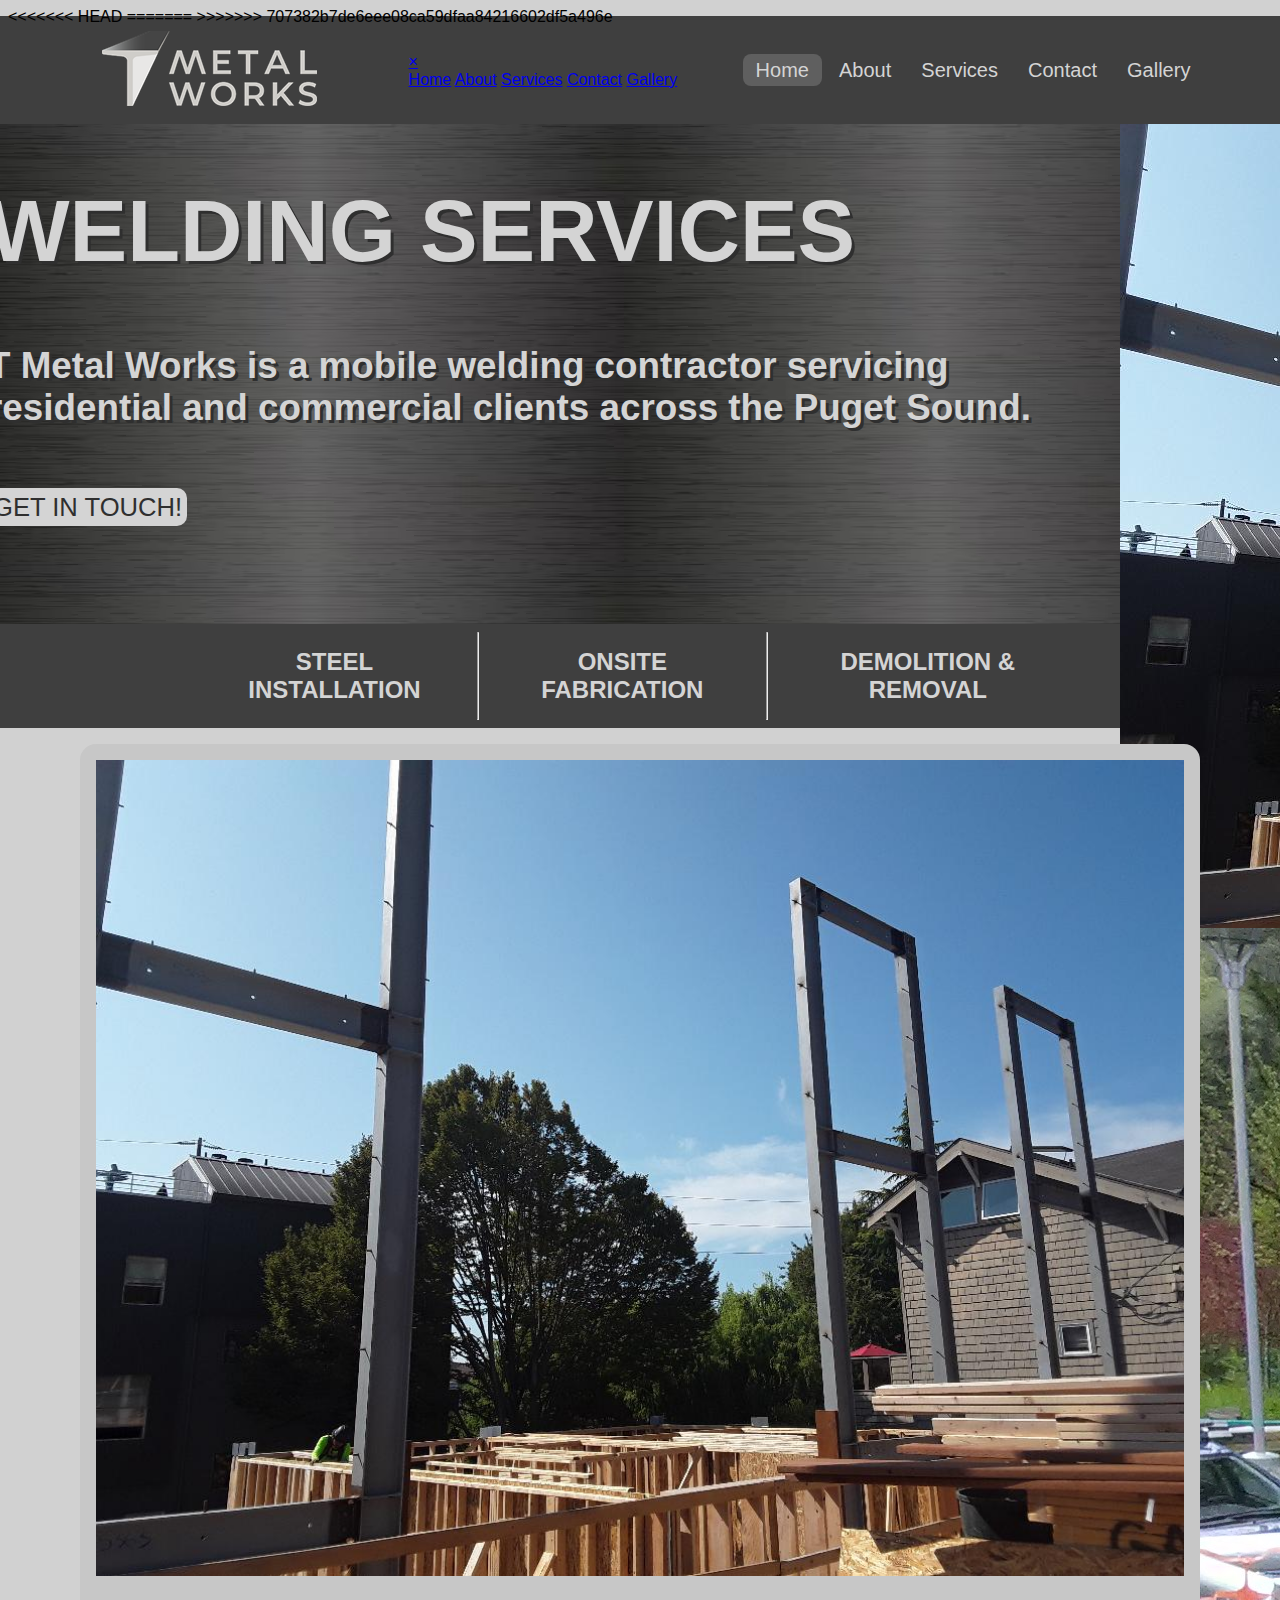
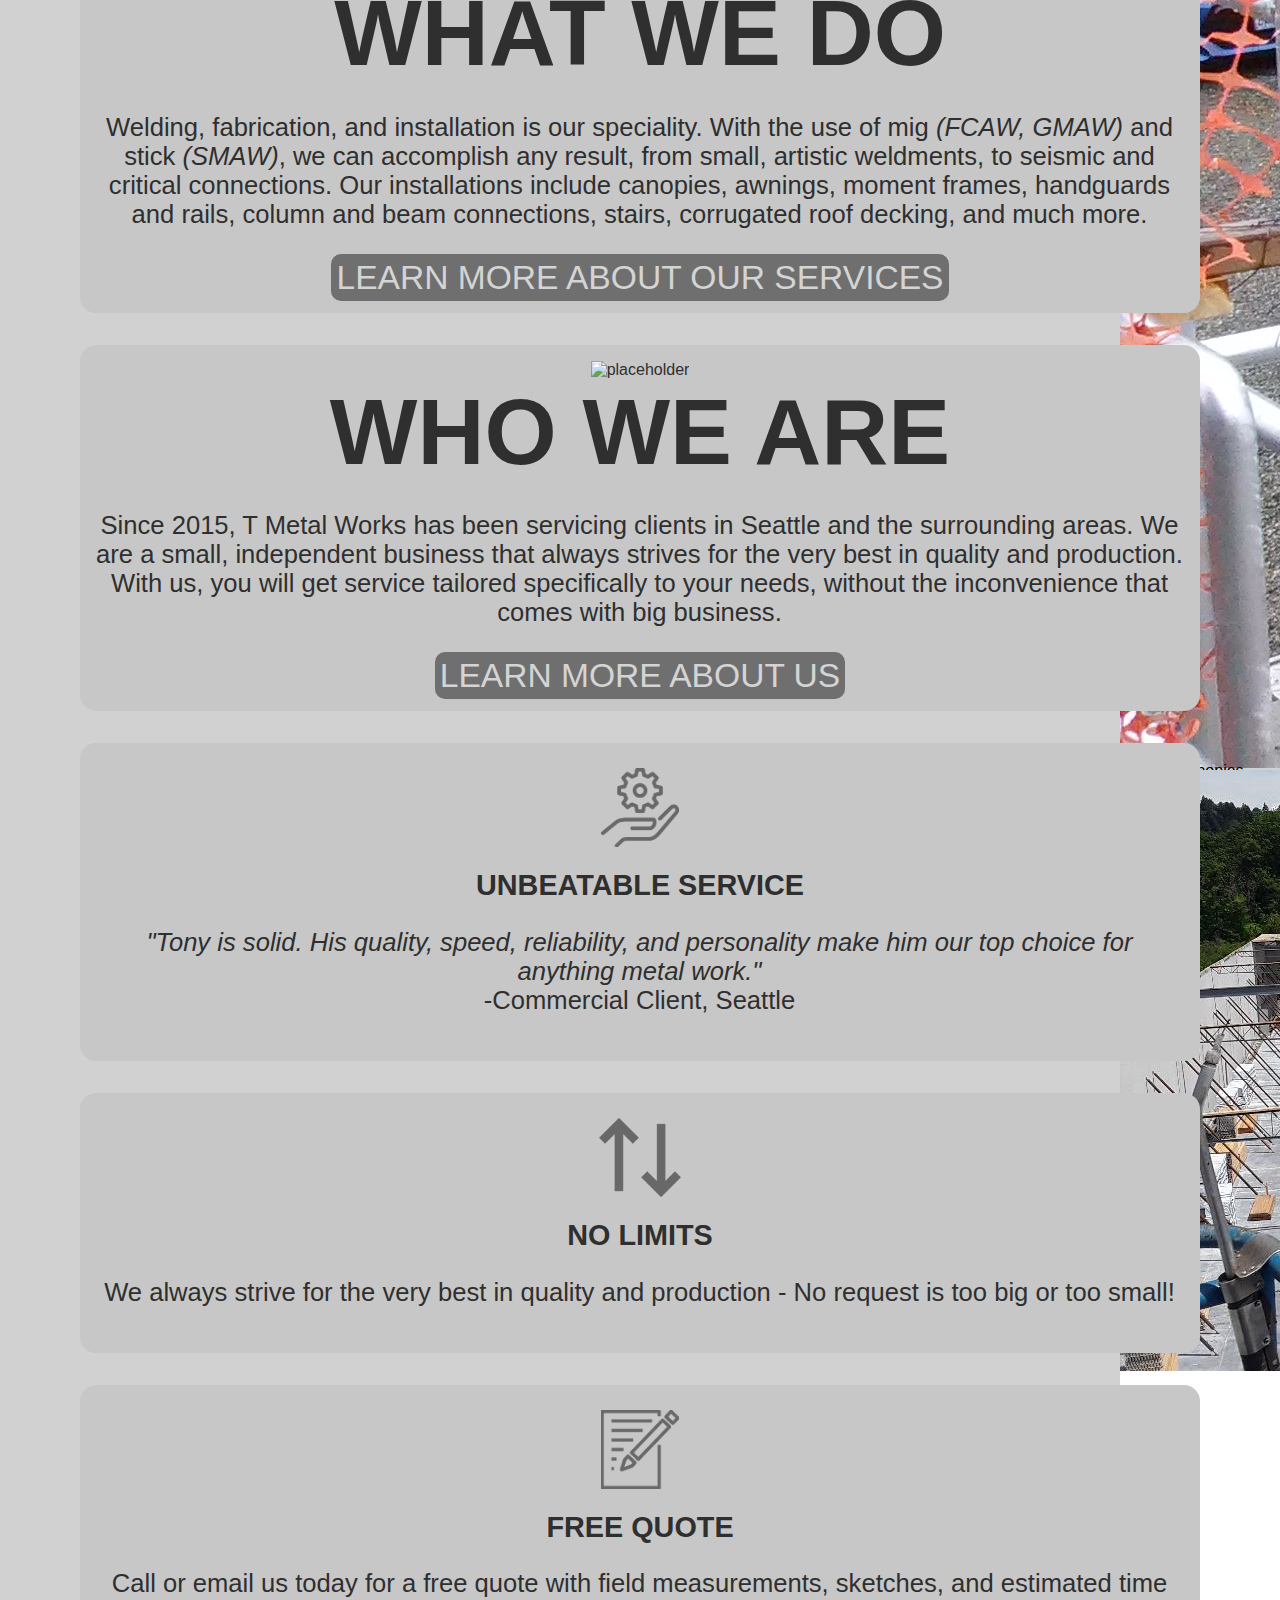
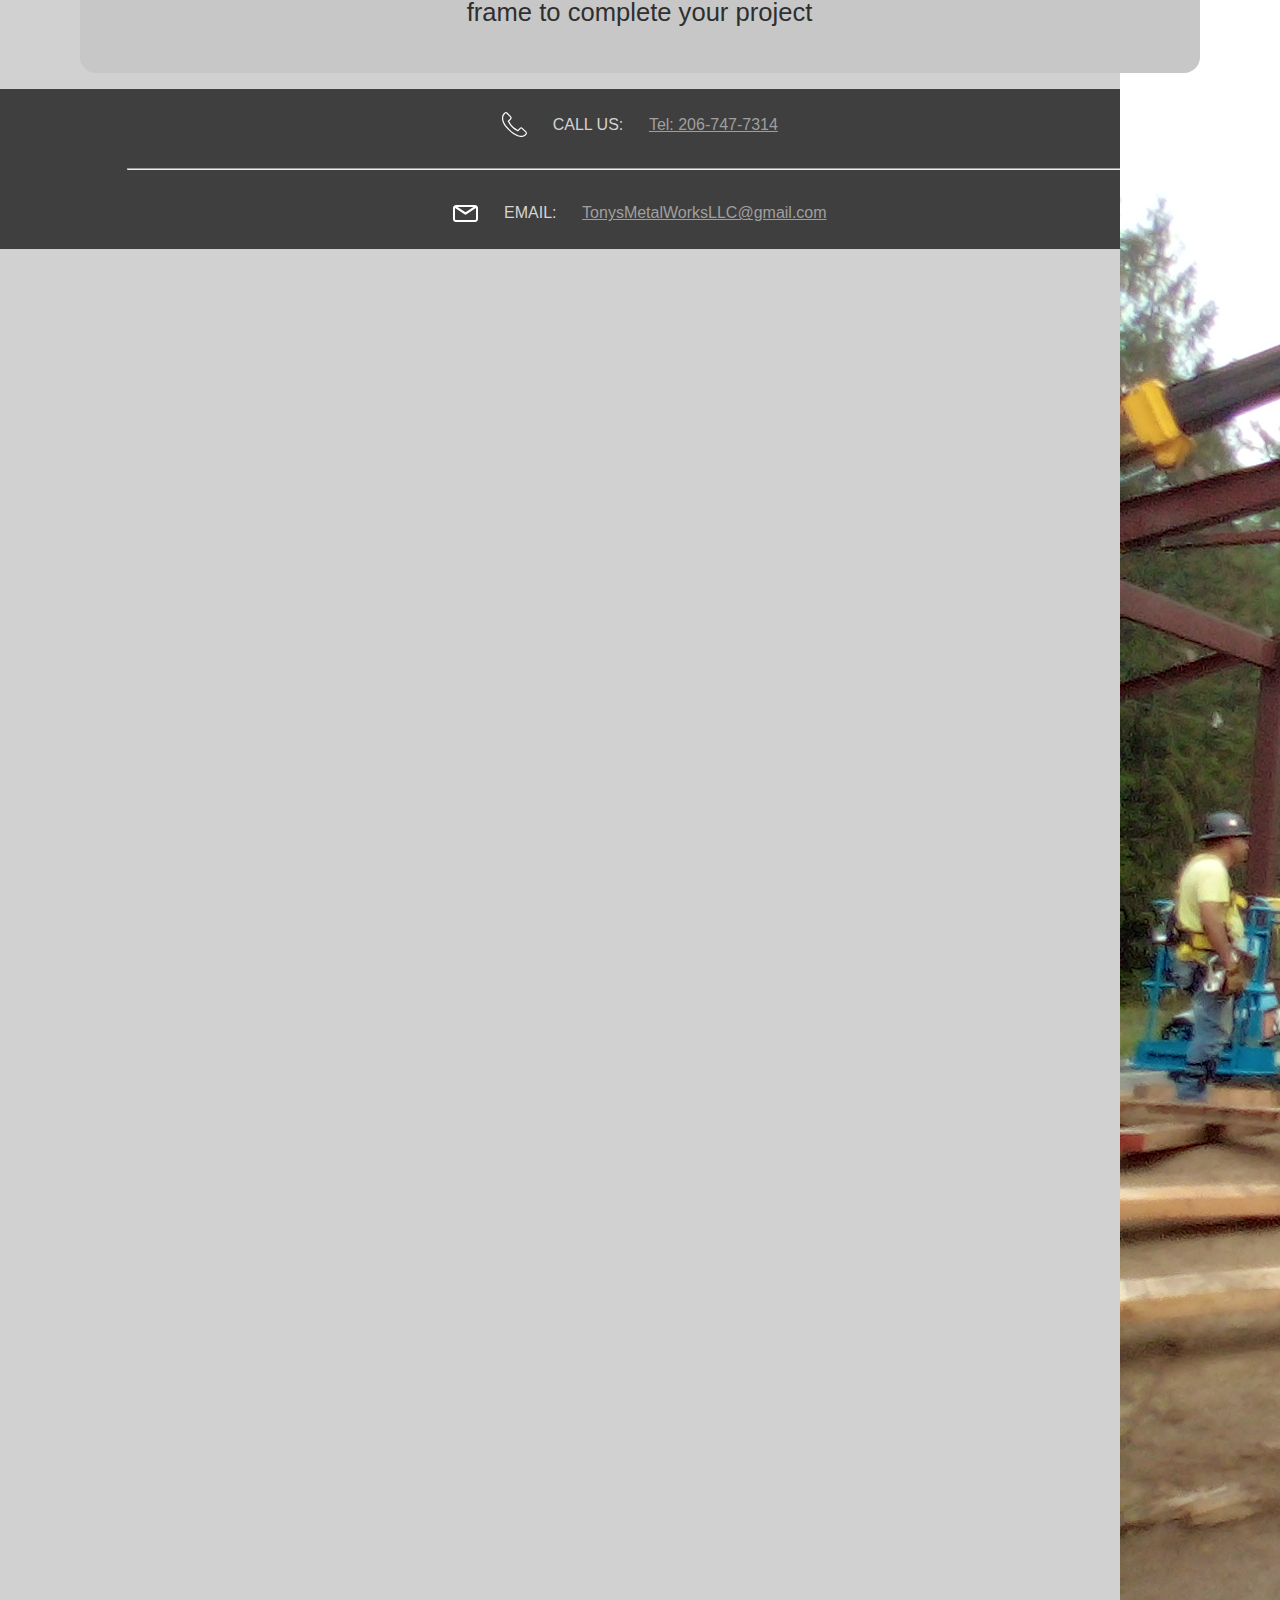
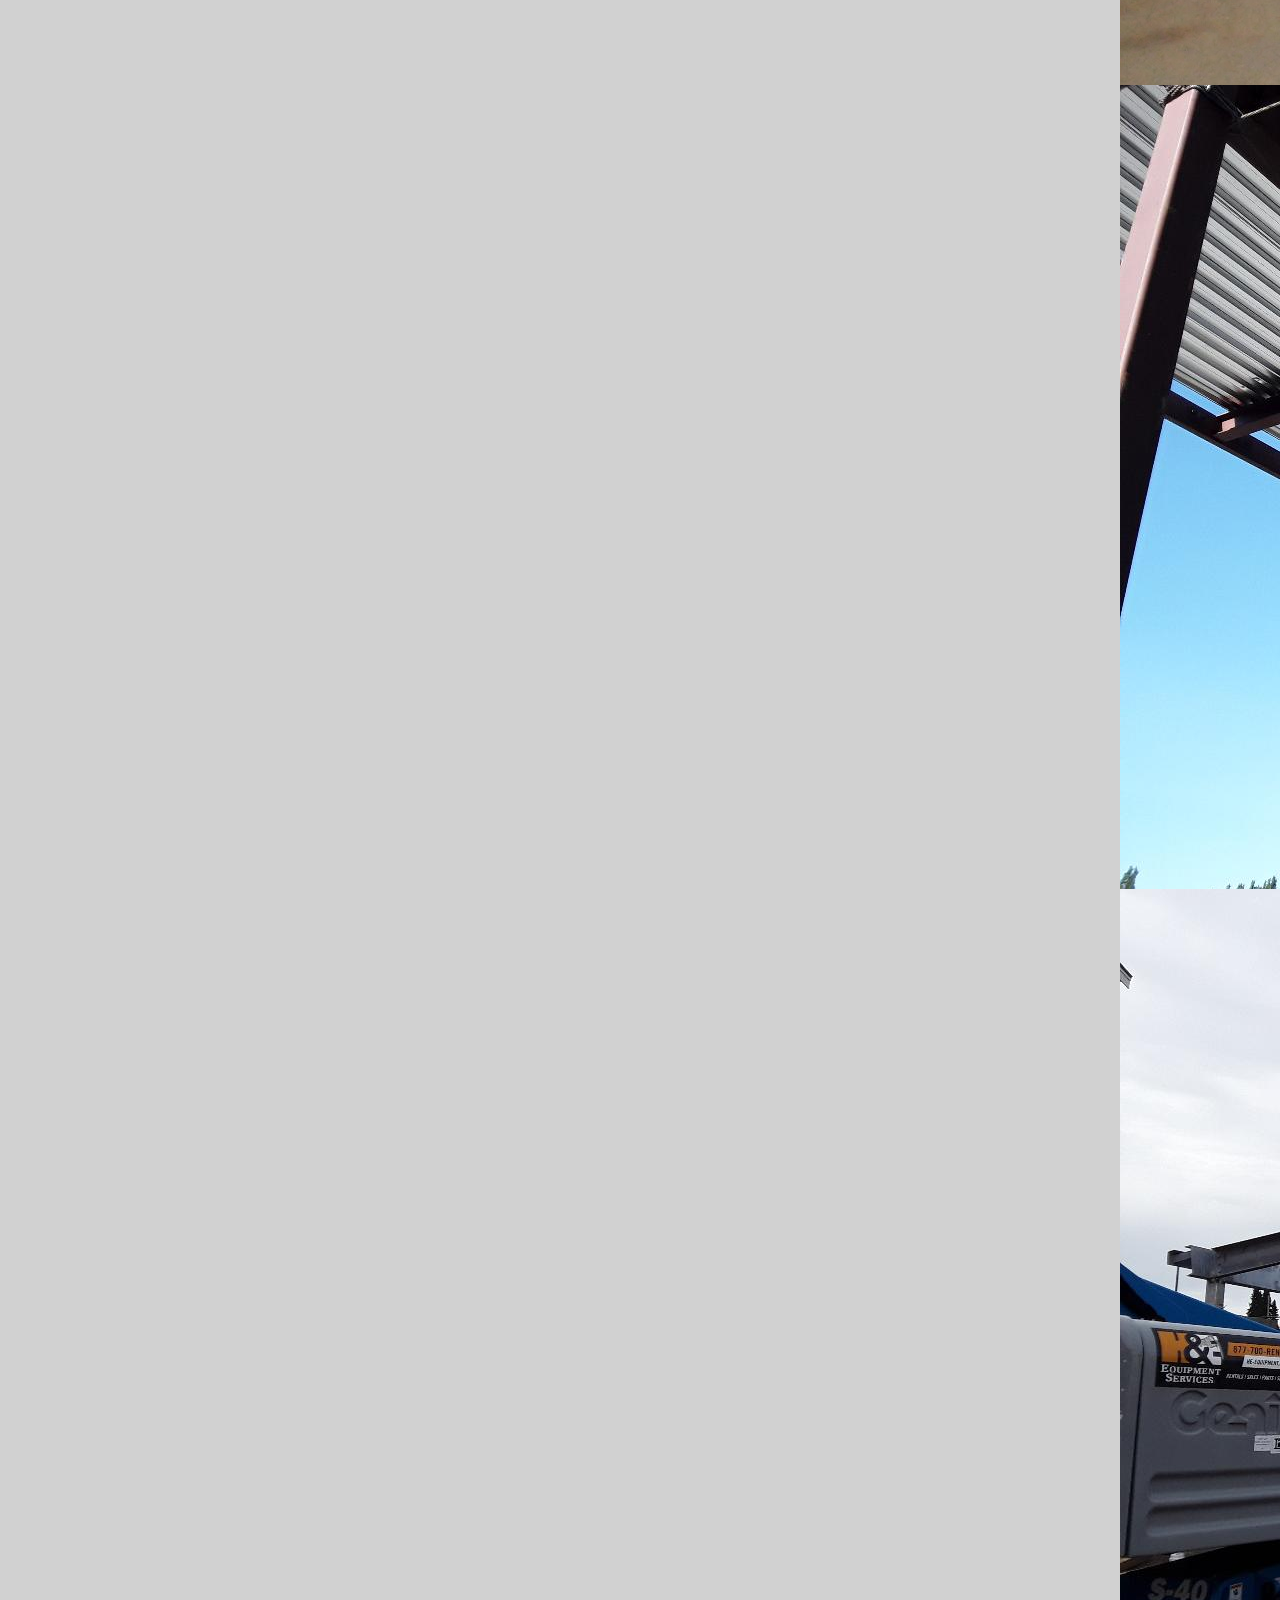
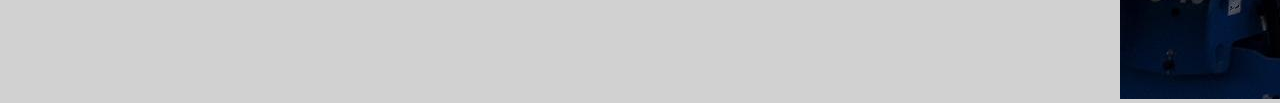
==== index.html @ af844780 "Initial commit" ====
<!DOCTYPE html>
<html lang="en">
    <head>
        <meta charset="UTF-8">
        <meta name="viewport" content="width=device-width, minimum-scale=1.0">
<<<<<<< HEAD
        <title>T Metal Works</title>
=======
        <title>T Metal Works - Home</title>
>>>>>>> 707382b7de6eee08ca59dfaa84216602df5a496e
        <link rel="stylesheet" href="styles.css">
    </head>
    <body>
        <!-- LANDING SECTION -->
        <section id="landingSection">

            <!-- TOP BAR -->
            <div class="top-bar-container">
                <div class="top-bar">
                    <div class="logo-icon">
                        <img src="/images/tmetalworks-logo.png" alt="T Metal Works Logo"/>
                    </div> 
                    <div class="menu-icon">
                        <img src="/images/icons/hamburger-icon.svg" alt="Menu Icon" onclick="openNav()"/>
                    </div>
                    <div id="navCurtain" class="overlay">
                        <a href="javascript:void(0)" class="closebtn" onclick="closeNav()">&times;</a>
                        <div class="overlay-content">
                            <a href="index.html">Home</a>
                            <a href="about.html">About</a>
                            <a href="services.html">Services</a>
                            <a href="contact.html">Contact</a>
                            <a href="gallery.html">Gallery</a>
                        </div>
                    </div>
                    <div class="navigation-bar">
                        <a href="index.html" class="active">Home</a>
                        <a href="about.html">About</a>
                        <a href="services.html">Services</a>
                        <a href="contact.html">Contact</a>
                        <a href="gallery.html">Gallery</a>
                    </div>
                </div>
            </div>

            <!-- LANDING PAGE -->
            <div class="landing-page">
                <div class="steel">
                    <div class="steel-text">
                        <h1>WELDING SERVICES</h1>
                        <h2>T Metal Works is a mobile welding contractor servicing residential and commercial clients across the Puget Sound.</h2>
                        <a href="contact.html">GET IN TOUCH!</a>
                    </div>
                </div>
                <div class="slideshow-container">
                    <div class="slide">
                        <img class="landing-image" src="/images/TMW/TMWframes1.jpg" alt="Metal Frames"/>
                    </div>
                    <div class="slide">
                        <img class="landing-image" src="/images/TMW/TMWrailings1.jpg" alt="Metal fence and railing"/>
                    </div>
                    <div class="slide">
                        <img class="landing-image" src="/images/TMW/TMWcanopy8.png" alt="Metal canopies"/>
                    </div>
                    <div class="slide">
                        <img class="landing-image" src="/images/TMW/TMWprojects5.png" alt="Worksite image"/>
                    </div>
                    <div class="slide">
                        <img class="landing-image" src="/images/TMW/TMWprojects3.jpg" alt="Worksite image"/>
                    </div>
                    <div class="slide">
                        <img class="landing-image" src="/images/TMW/TMWroof1.jpg" alt="Roof decking"/>
                    </div>
                    <div class="slide">
                        <img class="landing-image" src="/images/TMW/TMWcolumns3.jpg" alt="Column and beam connections"/>
                    </div>
                </div>
            </div>

            <!-- MID BAR -->
            <div class="mid-bar-container">
                <div class="mid-bar">
                    <h3>STEEL INSTALLATION</h3>
                    <hr>
                    <h3>ONSITE FABRICATION</h3>
                    <hr>
                    <h3>DEMOLITION & REMOVAL</h3>
                </div>
            </div>
        </section>

        <!-- INFO SECTION-->
        <section id="infoSection">
            <div class="info-grid">
                <div class="info-box">
                    <img src="/images//TMW/TMWframes1.jpg" alt="placeholder"/>
                    <div class="info-box-text">
                        <h3>WHAT WE DO</h3>
                        <p>Welding, fabrication, and installation is our speciality. With the use of mig <i>(FCAW, GMAW)</i> and stick <i>(SMAW)</i>, we can accomplish any result, from small, artistic weldments, to seismic and critical connections. Our installations include canopies, awnings, moment frames, handguards and rails, column and beam connections, stairs, corrugated roof decking, and much more.</p>
                        <a href="services.html">LEARN MORE ABOUT OUR SERVICES</a>
                    </div>
                </div>
                <div class="info-box">
                    <img src="/images/TMW/TMWcanopy8.png" alt="placeholder"/>
                    <div class="info-box-text">
                        <h3>WHO WE ARE</h3>
                        <p>Since 2015, T Metal Works has been servicing clients in Seattle and the surrounding areas. We are a small, independent business that always strives for the very best in quality and production. With us, you will get service tailored specifically to your needs, without the inconvenience that comes with big business.</p>
                        <a href="about.html">LEARN MORE ABOUT US</a>
                    </div>
                </div>
            </div>
            <div class="list-grid">
                <div class="list-box">
                    <img class="icon" src="/images/icons/service-icon.png" alt="Service Icon"/>
                    <h4>UNBEATABLE SERVICE</h4>
                    <p><i>"Tony is solid. His quality, speed, reliability, and personality make him our top choice for anything metal work."</i><br>-Commercial Client, Seattle</p>
                </div>
                <div class="list-box">
                    <img class="icon" src="/images/icons/limit-icon.png" alt="Service Icon"/>
                    <h4>NO LIMITS</h4>
                    <p>We always strive for the very best in quality and production - No request is too big or too small!</p>
                </div>
                <div class="list-box">
                    <img class="icon" src="/images/icons/quote-icon.png" alt="Service Icon"/>
                    <h4>FREE QUOTE</h4>
                    <p>Call or email us today for a free quote with field measurements, sketches, and estimated time frame to complete your project</p>
                </div>
            </div>

        </section>

        <!-- CONTACT INFO -->
        <div class="contact-container">
            <div class="contact-bar">
                <div class="contact-box">
                    <img class="icon" src="/images/icons/phone-icon.svg" alt="Phone Icon"/>
                    <p>CALL US:</p>
                    <a href="tel:206-747-7314">Tel: 206-747-7314</a>
                </div>
                <hr>
                <div class="contact-box">
                    <img class="icon" src="/images/icons/email-icon.svg" alt="Email icon"/>
                    <p>EMAIL:</p>
                    <a href="mailto:TonysMetalWorksLLC@gmail.com">TonysMetalWorksLLC@gmail.com</a>
                </div>
            </div>
        </div>
        <script src="script.js"></script>
    </body>
</html>
---- styles.css ----
:root {
    --gray1: #1f1f1f;
    --gray2: #2f2f2f;
    --gray3: #3f3f3f;
    --gray4: #4f4f4f;
    --gray5: #5f5f5f;
    --gray6: #6f6f6f;
    --gray7: #7f7f7f;
    --gray8: #8f8f8f;
    --gray9: #9f9f9f;
    --gray0: #cecece;
    --white1: #d1d1d1;
    --white2: #d2d2d2;
    --white3: #d3d3d3;
    --white4: #d4d4d4;
}

body {
    font-family:'Gill Sans', 'Gill Sans MT', Calibri, 'Trebuchet MS', sans-serif;
    overflow-x: hidden;
    background-color: var(--white1)
}

.top-bar-container {
    background-color: var(--gray3);
    margin: -10px -10px -1px -10px;
    display: flex;
    justify-content: center;
    align-items: center;
}

.top-bar {
    display: flex;
    align-items: center;
    justify-content: space-between;
    padding: 15px;
    width: 88vw;
        img {
            padding: 0 2vw;
        }
}

.navigation-bar {
    animation: fadeUp 1s forwards;
    a {
        text-decoration: none;
        font-size: 20px;
        color: var(--white4);
        padding: 5px 1vw;
        border-radius: 8px;
    }
    a:hover {
        animation: navLinkHover 0.5s forwards;
    }
    .active {
        background-color: var(--gray5);
    }
}

.menu-icon {
    animation: fadeUp 1s forwards;
    display: none;
    img {
        height: 50px;
        cursor: pointer;
    }
}

.landing-page {
    display: flex;
    background-image: url(/images/steel/seamless.avif);
    margin: 0 -10px;
}

.steel, .slideshow-container {
    height: 500px;
    margin: 0 0 0 -10px;
}

.slide {
    width: 666px;
    margin: 0 0 -10px 0;
}

.steel {margin: 0 -10px;}

.steel-text {
    position: relative;
    width: 90vw;
    margin: auto;
    animation: fadeUp 1s forwards;
    h1, h2 {
        color: var(--white4);
        text-shadow: 3px 3px var(--gray2);
    }
    h1 {
        font-size: calc(3rem + 3vw);
        margin-bottom: 5vw;
    }
    h2 {
        font-size: calc(1.5rem + 1vw);
        margin-bottom: 5vw;
    }
    a {
        text-decoration: none;
        color: var(--gray2);
        background-color: var(--white4);
        font-size: calc(1.2rem + 0.5vw);
        padding: 5px;
        border-radius: 10px;
    }
    a:hover {animation: touchButtonHover 0.5s forwards;}
}

.mid-bar-container {
    background-color: var(--gray3);
    margin: 0 -10px;
    display: flex;
    justify-content: center;
}

.mid-bar {
    width: 70vw;
    color: var(--white4);
    display: flex;
    justify-content: center;
    h3 {
        text-align: center;
        font-size: calc(0.7rem + 1vw);
        padding: 0 3vw;
    }
}

.info-box, .list-box {
    background-color: #c7c7c7;
    color: var(--gray2);
    text-align: center;
    margin: 1rem;
    padding: 1rem;
    border-radius: 1rem;
}

.list {text-align: center;}

.info-grid, .list-grid, .dynamic-grid {
    display: grid;
    justify-content: center;
    grid-template-columns: 90vw;
}

.info-box {
    h3 {
        font-size: calc(1em + 6vw);
        margin: 0 5px;
    }
    p {
        margin: 2vw 1px calc(1em + 0.5vh) 0;
        font-size: calc(0.8rem + 1vw);
    }
    a {
        font-size: calc(0.5em + 2vw);
        text-decoration: none;
        color: var(--white4);
        background-color: var(--gray6);
        padding: 5px;
        border-radius: 10px;
        margin: auto;
    }
    a:hover {
        animation: buttonHover 0.5s forwards;
    }
    img {
        width: 100%;
    }
    h4 {
        font-size: calc(1rem + 1vw);
        margin: 0px;
    }
    h5 {margin: -10px 0 0 0;}
}

.caption {margin: -10px;}

.list-box {
    h3 {
        font-size: calc(1rem + 3vw);
        margin: 1vh;
    }
    h4 {
        font-size: calc(1rem + 1vw);
        margin: 1vh;
    }
    .icon {
        height: calc(1rem + 7vh);
        width: fit-content;
        margin: 1vh;
        filter: invert(32%) sepia(0%) saturate(0%) hue-rotate(325deg) brightness(93%) contrast(92%);
    }
    ul {
        font-size: calc(0.7rem + 1vw);
        list-style-type: none;
        padding-left: 0;
        a {color: var(--gray2);}
    }
    a {
        color: var(--gray2);
    }
    p {
        margin: 2vw 1px calc(1em + 0.5vh) 0;
        font-size: calc(0.8rem + 1vw);
    }
}

.contact-container {
    background-color: var(--gray3);
    margin: 0px -10px -10px -10px;
}

.contact-bar {
    hr {
        width: 80vw;
    }
}

.contact-box {
    width: 90vw;
    display: flex;
    align-items: center;
    justify-content: center;
    margin: auto;
    padding: 10px 2vw;
    color: var(--white4);
    p, img, a {
        margin: 1vw;
    }
    img {
        height: calc(1rem + 1vh);
        width: fit-content;
        filter: invert(100%) sepia(100%) saturate(2%) hue-rotate(286deg) brightness(106%) contrast(101%);
    }
    a {
        color: var(--gray9);
    }
}

.title-head {
    text-align: center;
}

.form-box {
    display: flex;
    flex-direction: column;
}

label {
    font-size: calc(0.8rem + 1vw);
}

.input-group {
    display: flex;
    flex-direction: column;
    justify-content: center;
    align-items: center;
    padding: 1vw;
    width: 95%;
}
input {
    width: 95%;
    height: calc(0.8rem + 1vw);
    font-size: calc(0.6rem + 1vw);
    background-color: var(--white4);
    border: 1px solid var(--gray8);
}

.gallery-group input {
    height: calc(1rem + 1vw);
}

textarea {
    width: 95%;
    height: 10vw;
    font-family:'Gill Sans', 'Gill Sans MT', Calibri, 'Trebuchet MS', sans-serif;
    font-size: calc(0.6rem + 1vw);
    background-color: var(--white4);
    border: 1px solid var(--gray8);
}

button {
    font-size: calc(0.8rem + 1vw);
    padding: 1vh 1vw;
}

.sort-box {
    display: flex;
    flex-direction: column;
    justify-content: center;
    align-items: center;
    width: 250px;
    margin: 10px auto;
}
.sort-buttons {
    display: flex;
    align-items: center;
    justify-content: center;
    width: 250px;
    .column1, .column2 {
        width: 50%;
        display: flex;
        flex-direction: column;
        align-items: center;
    }
    .gallery-group {
        width: 100%;
        display: flex;
        align-items: center;
        justify-content: center;
    }
    label {
        font-size: 18px;
        width: 60vw;
    }
}

.gallery-box img {border: 1px solid var(--gray4);}


/* MEDIA QUERIES */
<<<<<<< HEAD
@media screen and (max-width: 320px) {
    body {display: none;}
}

@media screen and (min-width: 480px) {
    .about-box img {
        height: 350px;
        width: fit-content;
    }
    .gallery-box {
        display: flex;
        flex-wrap: wrap;
        justify-content: center;
        img {
            height: 300px;
            width: fit-content;
        }
    }
    .gallery-box .item {
        margin: 20px;
=======
@media screen and (max-width: 360px) {
    .mid-bar {
        font-size: 13px;
    }

    h1 {
        padding-top: 20px;
    }
}
@media screen and (max-width: 548px) {
    .steel-txt {
        text-align: center;
        h1 {
            font-size: 64px;
            margin-bottom: -10px;
        }
        h2, a {
            font-size: 24px;
        }
        h2 {
            margin-bottom: 50px;
        }
>>>>>>> 707382b7de6eee08ca59dfaa84216602df5a496e
    }
}

@media screen and (max-width: 480px) {
    .item {
        margin-top: 10px;
        width: 100%;
        display: flex;
        justify-content: center;
    }
    .item img {
        width: 100%;
        height: fit-content;
    }
}

@media screen and (max-width: 768px) {
    .menu-icon {display: block;}
    .navigation-bar {display: none;}
    .landing-page {flex-direction: column;}
    .slideshow-container, .slide img {
        width: 100vw;
        height: fit-content;
    }
    .steel-text {text-align: center;}
}

@media screen and (min-width: 768px) {
    .info-grid {
        grid-template-columns: 2fr 50vw;
    }
    .list-grid {
        grid-template-columns: 33vw 33vw 33vw;
    }
    .info-box h3, .list-box h3 {font-size: 46px;}
    .info-box a {font-size: 20px;}
    .info-box p {font-size: 18px;}
    .list-box {
        ul {font-size: 18px;}
        p {font-size: 18px;}
    } 
    .info-box img {
        height: 200px;
        width: fit-content;}
    .steel-text {
        width: 600px;
        margin-left: 50px;
        h1 {
            font-size: 82px;
            margin-bottom: 5px;
            margin-top: 30px;
        }
        h2 {font-size: 30px;
            margin-bottom: 30px;}
    }
    .slideshow-container, .slide img {
        height: 500px;
        width: fit-content;
        margin: 0 60px;
        z-index: 0;
    }
    .contact-bar {
        display: flex;
        hr {width: 0}
        p, a {font-size: calc(1em + 0.4vw);}
    }
    .about-box {
        display: flex;
        justify-content: space-evenly;
        align-items: center;
        .about-quote {
            display: flex;
            flex-direction: column;
            align-items: center;
            justify-content: center;
            img {
                height: 400px;
            }
        }
    }
    .biography {
        width: 40vw;
    }
    .sort-box {
        margin: 20px;
    }
    .gallery-box {
        img {height: 500px;
            width: fit-content;}
    }
}

@media screen and (min-width: 1200px) {
    .info-box img {
        height: 300px;
        width: fit-content;
    }
}

@media screen and (min-width: 1442px) {
    .landing-page {
        justify-content: center;
        background-image: url(/images/steel/seamless.avif);
        background-blend-mode: darken;
        margin: 0 -10px;
    }
    .steel-image {display: none;}
}

/* ANIMATIONS */
@keyframes fadeUp {
    0% {
        opacity: 0%;
        transform: translate(0, 20px);
    }
    100% {
        opacity: 100%;
        transform: translate(0, 0);
    }
}

@keyframes navLinkHover {
    0% {}
    100% {
        color: var(--gray3);
        background-color: var(--white1);
    }
}

@keyframes touchButtonHover {
    0% {}
    100% {
        color: var(--white4);
        background-color: var(--gray4);
    }
}

@keyframes buttonHover {
    0% {}
    100% {
        color: var(--gray2);
        background-color: var(--white4);
    }
}

@keyframes fade {
    from {opacity: .4}
    to {opacity: 1}
}

<<<<<<< HEAD
=======

>>>>>>> 707382b7de6eee08ca59dfaa84216602df5a496e
/* STYLES FOR CURTAIN MENU*/
.overlay {
    height: 100%;
    width: 0;
    position: fixed;
    z-index: 1;
    left: 0;
    top: 0;
    background-color: rgb(0,0,0);
    background-color: rgba(0,0,0, 0.9);
    overflow-x: hidden;
    transition: 0.5s;
  }
  
  .overlay-content {
    position: relative;
    top: 25%;
    width: 100%;
    text-align: center;
    margin-top: 30px;
  }

  .overlay a {
    padding: 8px;
    text-decoration: none;
    font-size: 36px;
    color: #818181;
    display: block;
    transition: 0.3s;
  }
  
  .overlay a:hover, .overlay a:focus {
    color: #f1f1f1;
  }
  
  .overlay .closebtn {
    position: absolute;
    top: 20px;
    right: 45px;
    font-size: 60px;
  }
<<<<<<< HEAD

  .slide {
    display: none;
    animation: fade 2s;
  }
=======
>>>>>>> 707382b7de6eee08ca59dfaa84216602df5a496e
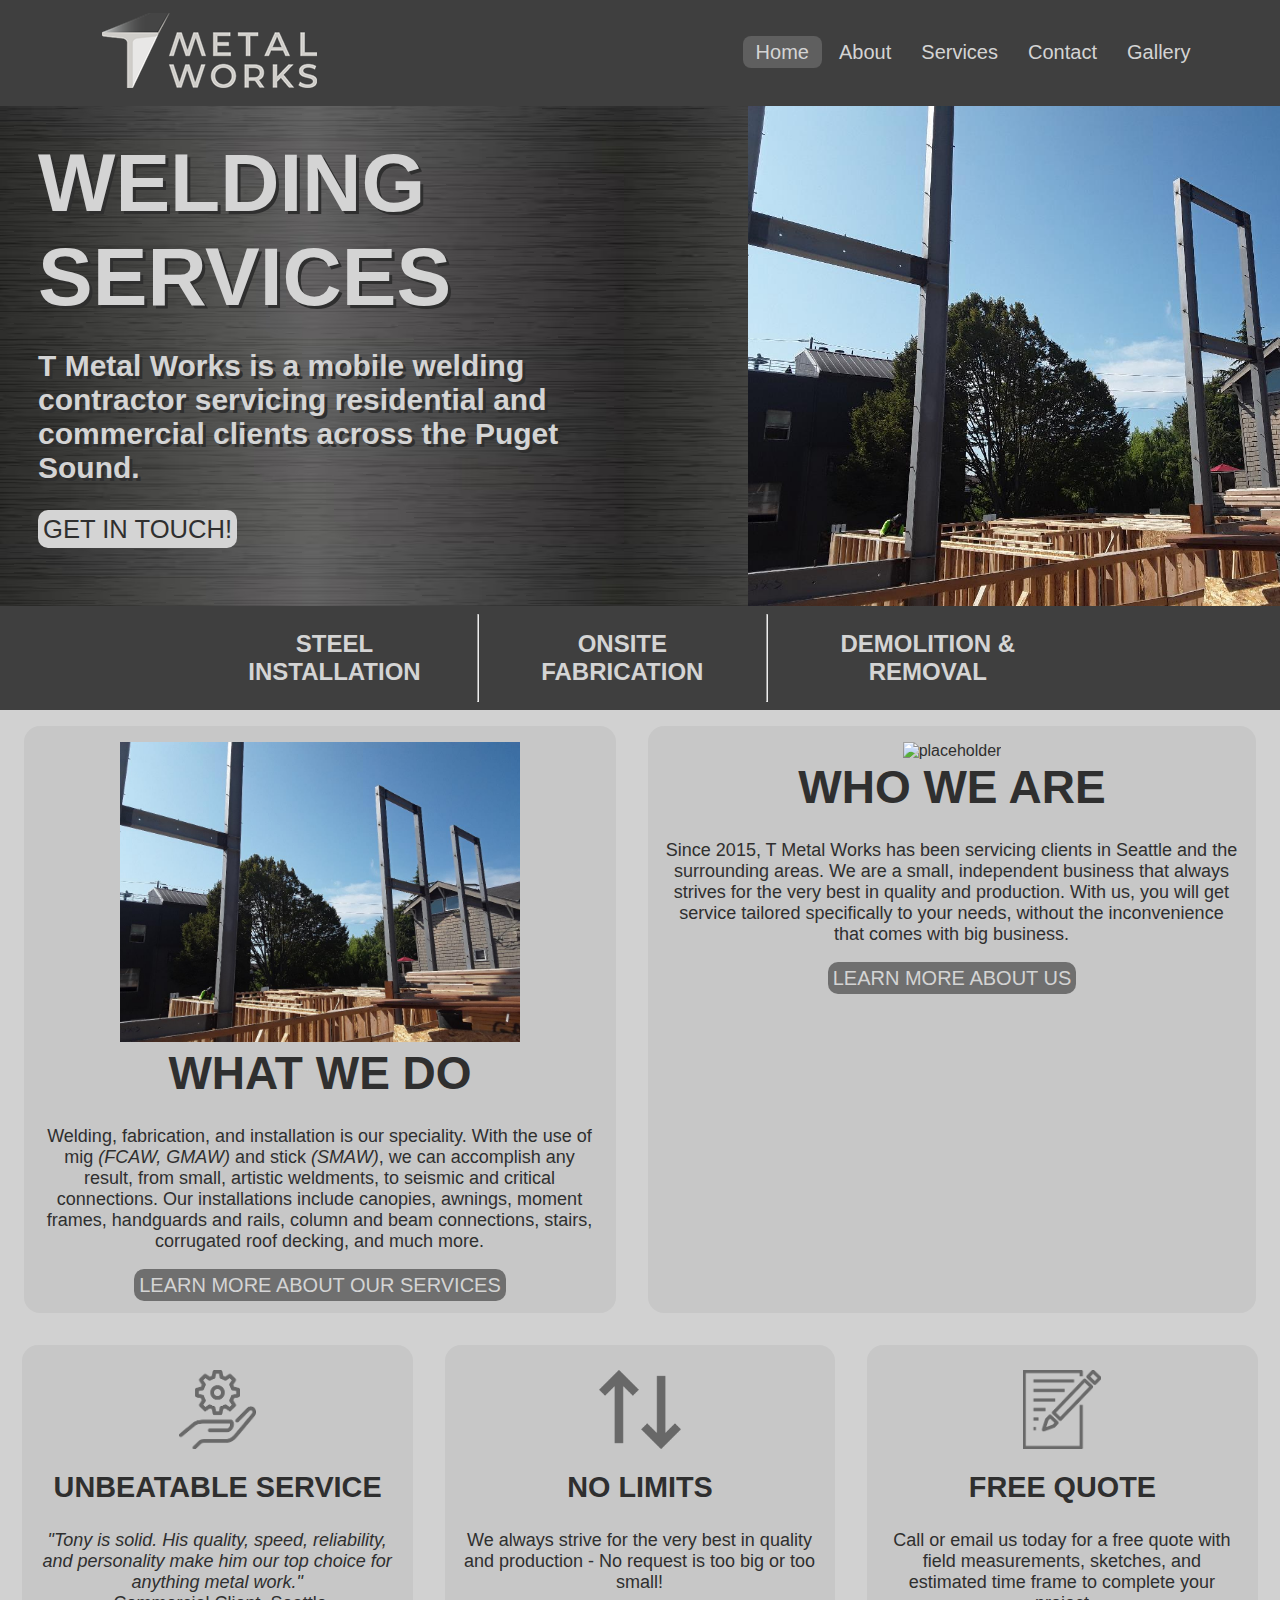
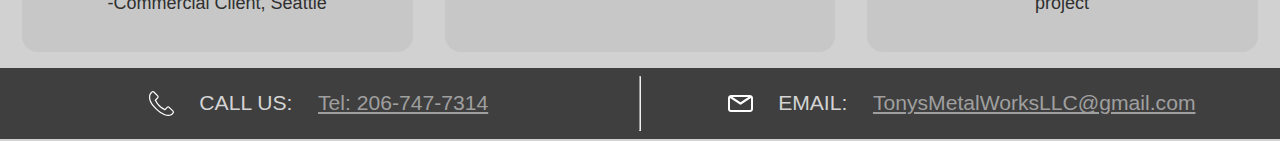
==== commit 67b2ac13: "0.1" ====
--- a/index.html
+++ b/index.html
@@ -3,11 +3,7 @@
     <head>
         <meta charset="UTF-8">
         <meta name="viewport" content="width=device-width, minimum-scale=1.0">
-<<<<<<< HEAD
         <title>T Metal Works</title>
-=======
-        <title>T Metal Works - Home</title>
->>>>>>> 707382b7de6eee08ca59dfaa84216602df5a496e
         <link rel="stylesheet" href="styles.css">
     </head>
     <body>
@@ -147,4 +143,4 @@
         </div>
         <script src="script.js"></script>
     </body>
-</html>
+</html>--- a/styles.css
+++ b/styles.css
@@ -321,11 +321,12 @@
     }
 }
 
+.gallery-box {margin-bottom: 5px;}
+
 .gallery-box img {border: 1px solid var(--gray4);}
 
 
 /* MEDIA QUERIES */
-<<<<<<< HEAD
 @media screen and (max-width: 320px) {
     body {display: none;}
 }
@@ -346,30 +347,6 @@
     }
     .gallery-box .item {
         margin: 20px;
-=======
-@media screen and (max-width: 360px) {
-    .mid-bar {
-        font-size: 13px;
-    }
-
-    h1 {
-        padding-top: 20px;
-    }
-}
-@media screen and (max-width: 548px) {
-    .steel-txt {
-        text-align: center;
-        h1 {
-            font-size: 64px;
-            margin-bottom: -10px;
-        }
-        h2, a {
-            font-size: 24px;
-        }
-        h2 {
-            margin-bottom: 50px;
-        }
->>>>>>> 707382b7de6eee08ca59dfaa84216602df5a496e
     }
 }
 
@@ -462,6 +439,8 @@
     }
 }
 
+.hidden {display: none;}
+
 @media screen and (min-width: 1200px) {
     .info-box img {
         height: 300px;
@@ -520,10 +499,6 @@
     to {opacity: 1}
 }
 
-<<<<<<< HEAD
-=======
-
->>>>>>> 707382b7de6eee08ca59dfaa84216602df5a496e
 /* STYLES FOR CURTAIN MENU*/
 .overlay {
     height: 100%;
@@ -565,11 +540,8 @@
     right: 45px;
     font-size: 60px;
   }
-<<<<<<< HEAD
 
   .slide {
     display: none;
     animation: fade 2s;
   }
-=======
->>>>>>> 707382b7de6eee08ca59dfaa84216602df5a496e
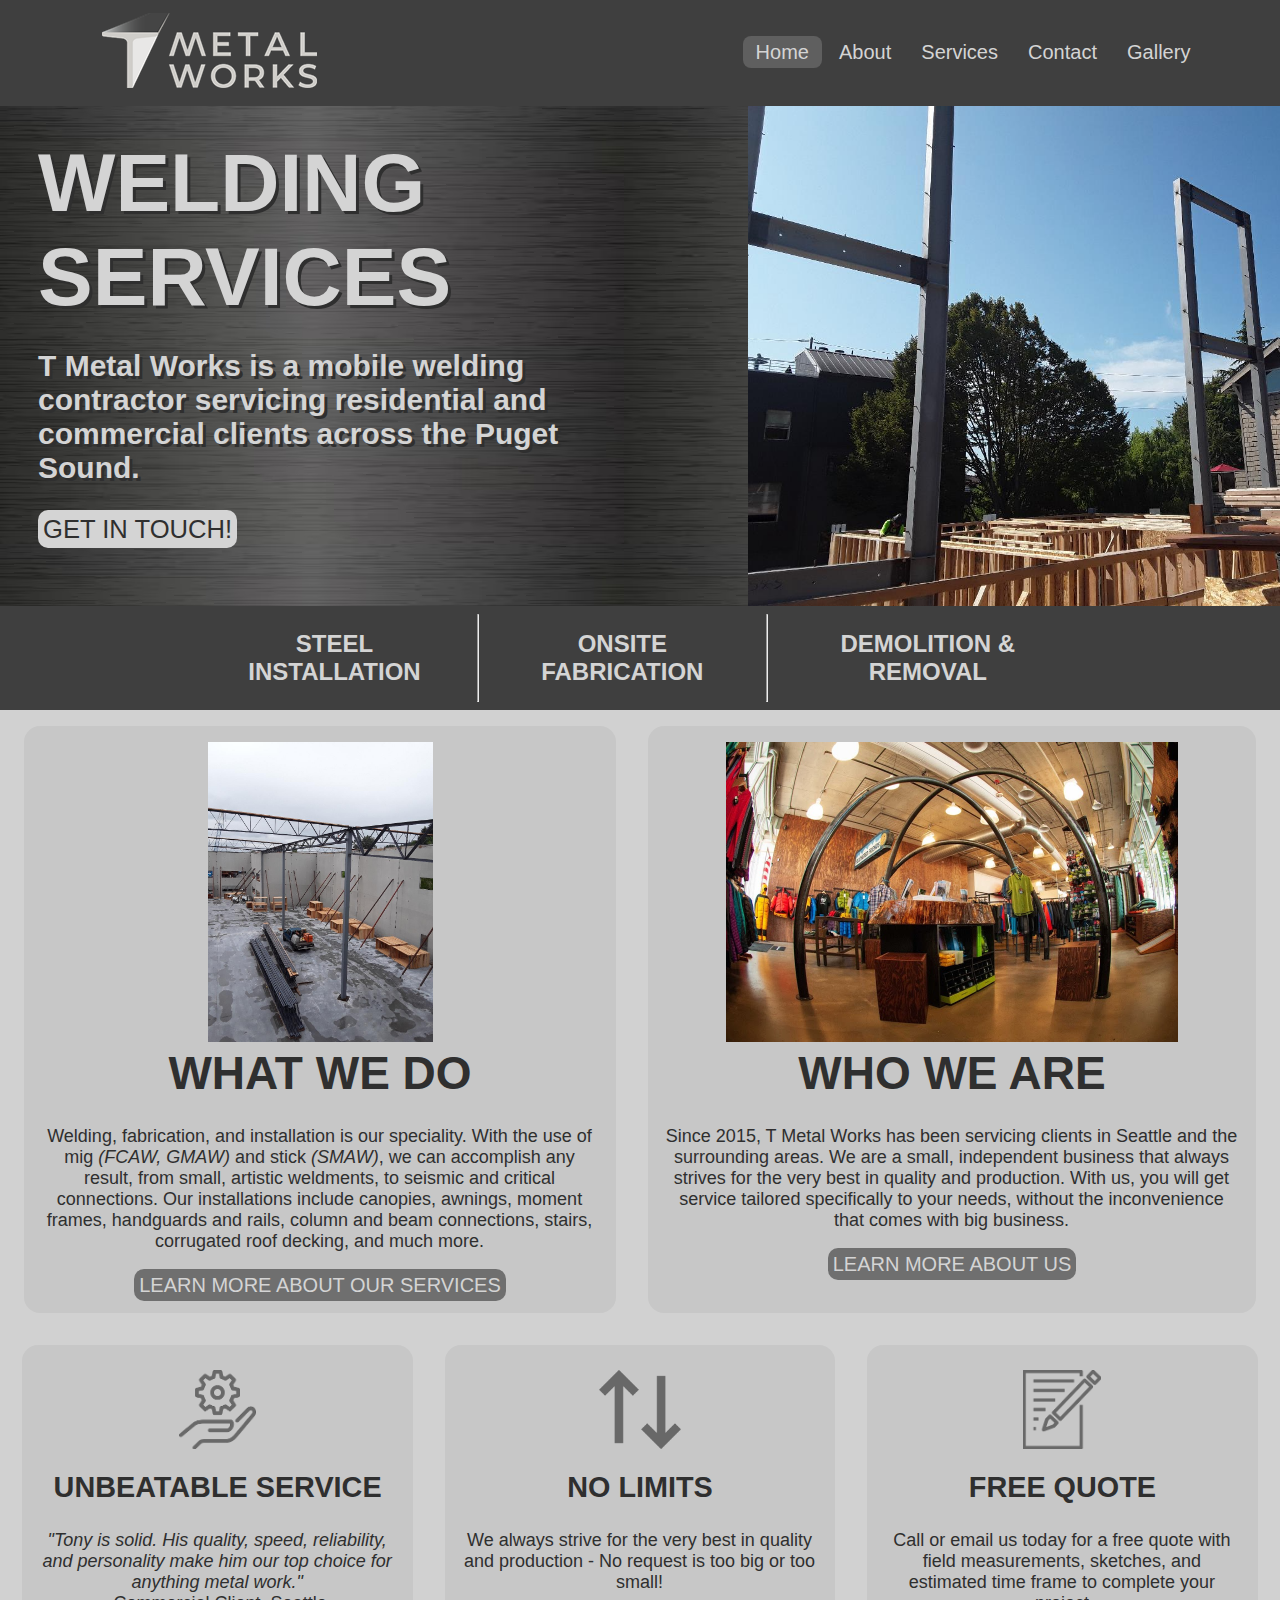
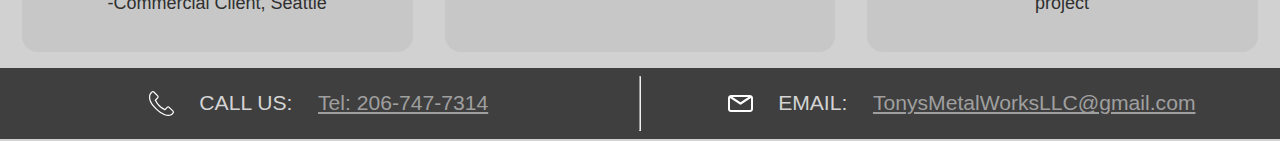
==== commit c87fc1e2: "version 0.2" ====
--- a/index.html
+++ b/index.html
@@ -50,25 +50,25 @@
                 </div>
                 <div class="slideshow-container">
                     <div class="slide">
-                        <img class="landing-image" src="/images/TMW/TMWframes1.jpg" alt="Metal Frames"/>
+                        <img class="landing-image" src="/images/TMWgallery/TMWframes1.webp" alt="Metal Frames"/>
                     </div>
                     <div class="slide">
-                        <img class="landing-image" src="/images/TMW/TMWrailings1.jpg" alt="Metal fence and railing"/>
+                        <img class="landing-image" src="/images/TMWgallery/TMWrailings1.webp" alt="Metal fence and railing"/>
                     </div>
                     <div class="slide">
-                        <img class="landing-image" src="/images/TMW/TMWcanopy8.png" alt="Metal canopies"/>
+                        <img class="landing-image" src="/images/TMWgallery/TMWcanopy8.webp" alt="Metal canopies"/>
                     </div>
                     <div class="slide">
-                        <img class="landing-image" src="/images/TMW/TMWprojects5.png" alt="Worksite image"/>
+                        <img class="landing-image" src="/images/TMWgallery/TMWprojects5.webp" alt="Worksite image"/>
                     </div>
                     <div class="slide">
-                        <img class="landing-image" src="/images/TMW/TMWprojects3.jpg" alt="Worksite image"/>
+                        <img class="landing-image" src="/images/TMWgallery/TMWprojects3.webp" alt="Worksite image"/>
                     </div>
                     <div class="slide">
-                        <img class="landing-image" src="/images/TMW/TMWroof1.jpg" alt="Roof decking"/>
+                        <img class="landing-image" src="/images/TMWgallery/TMWroof1.webp" alt="Roof decking"/>
                     </div>
                     <div class="slide">
-                        <img class="landing-image" src="/images/TMW/TMWcolumns3.jpg" alt="Column and beam connections"/>
+                        <img class="landing-image" src="/images/TMWgallery/TMWcolumns3.webp" alt="Column and beam connections"/>
                     </div>
                 </div>
             </div>
@@ -89,7 +89,7 @@
         <section id="infoSection">
             <div class="info-grid">
                 <div class="info-box">
-                    <img src="/images//TMW/TMWframes1.jpg" alt="placeholder"/>
+                    <img src="/images//TMWgallery/TMWcolumns5.webp" alt="placeholder"/>
                     <div class="info-box-text">
                         <h3>WHAT WE DO</h3>
                         <p>Welding, fabrication, and installation is our speciality. With the use of mig <i>(FCAW, GMAW)</i> and stick <i>(SMAW)</i>, we can accomplish any result, from small, artistic weldments, to seismic and critical connections. Our installations include canopies, awnings, moment frames, handguards and rails, column and beam connections, stairs, corrugated roof decking, and much more.</p>
@@ -97,7 +97,7 @@
                     </div>
                 </div>
                 <div class="info-box">
-                    <img src="/images/TMW/TMWcanopy8.png" alt="placeholder"/>
+                    <img src="/images/TMWgallery/TMWcustom8.webp" alt="placeholder"/>
                     <div class="info-box-text">
                         <h3>WHO WE ARE</h3>
                         <p>Since 2015, T Metal Works has been servicing clients in Seattle and the surrounding areas. We are a small, independent business that always strives for the very best in quality and production. With us, you will get service tailored specifically to your needs, without the inconvenience that comes with big business.</p>
--- a/styles.css
+++ b/styles.css
@@ -1,3 +1,4 @@
+/* --- COLOR VARIABLES --- */
 :root {
     --gray1: #1f1f1f;
     --gray2: #2f2f2f;
@@ -15,12 +16,14 @@
     --white4: #d4d4d4;
 }
 
+/* --- BODY --- */
 body {
     font-family:'Gill Sans', 'Gill Sans MT', Calibri, 'Trebuchet MS', sans-serif;
     overflow-x: hidden;
     background-color: var(--white1)
 }
 
+/* --- TOP BAR --- */
 .top-bar-container {
     background-color: var(--gray3);
     margin: -10px -10px -1px -10px;
@@ -35,37 +38,43 @@
     justify-content: space-between;
     padding: 15px;
     width: 88vw;
-        img {
-            padding: 0 2vw;
-        }
+}
+
+.top-bar img {
+    padding: 0 2vw;
 }
 
 .navigation-bar {
     animation: fadeUp 1s forwards;
-    a {
+}
+
+.navigation-bar a {
         text-decoration: none;
         font-size: 20px;
         color: var(--white4);
         padding: 5px 1vw;
         border-radius: 8px;
-    }
-    a:hover {
-        animation: navLinkHover 0.5s forwards;
-    }
-    .active {
-        background-color: var(--gray5);
-    }
+}
+
+.navigation-bar a:hover {
+    animation: navLinkHover 0.5s forwards;
+}
+
+.active {
+    background-color: var(--gray5);
 }
 
 .menu-icon {
     animation: fadeUp 1s forwards;
     display: none;
-    img {
-        height: 50px;
-        cursor: pointer;
-    }
-}
-
+}
+
+.menu-icon img {
+    height: 50px;
+    cursor: pointer;
+}
+
+/* --- LANDING & STEEL SECTIONS --- */
 .landing-page {
     display: flex;
     background-image: url(/images/steel/seamless.avif);
@@ -82,36 +91,46 @@
     margin: 0 0 -10px 0;
 }
 
-.steel {margin: 0 -10px;}
+.steel {
+    margin: 0 -10px;
+}
 
 .steel-text {
     position: relative;
     width: 90vw;
     margin: auto;
     animation: fadeUp 1s forwards;
-    h1, h2 {
-        color: var(--white4);
-        text-shadow: 3px 3px var(--gray2);
-    }
-    h1 {
-        font-size: calc(3rem + 3vw);
-        margin-bottom: 5vw;
-    }
-    h2 {
-        font-size: calc(1.5rem + 1vw);
-        margin-bottom: 5vw;
-    }
-    a {
-        text-decoration: none;
-        color: var(--gray2);
-        background-color: var(--white4);
-        font-size: calc(1.2rem + 0.5vw);
-        padding: 5px;
-        border-radius: 10px;
-    }
-    a:hover {animation: touchButtonHover 0.5s forwards;}
-}
-
+}
+
+h1, h2 {
+    color: var(--white4);
+    text-shadow: 3px 3px var(--gray2);
+}
+
+h1 {
+    font-size: calc(3rem + 3vw);
+    margin-bottom: 5vw;
+}
+
+h2 {
+    font-size: calc(1.5rem + 1vw);
+    margin-bottom: 5vw;
+}
+
+.steel-text a {
+    text-decoration: none;
+    color: var(--gray2);
+    background-color: var(--white4);
+    font-size: calc(1.2rem + 0.5vw);
+    padding: 5px;
+    border-radius: 10px;
+}
+
+.steel-text a:hover {
+    animation: touchButtonHover 0.5s forwards;
+}
+
+/* --- MID BAR --- */
 .mid-bar-container {
     background-color: var(--gray3);
     margin: 0 -10px;
@@ -124,13 +143,15 @@
     color: var(--white4);
     display: flex;
     justify-content: center;
-    h3 {
-        text-align: center;
-        font-size: calc(0.7rem + 1vw);
-        padding: 0 3vw;
-    }
-}
-
+}
+
+.mid-bar h3 {
+    text-align: center;
+    font-size: calc(0.7rem + 1vw);
+    padding: 0 3vw;
+}
+
+/* --- BOX TEMPLATES --- */
 .info-box, .list-box {
     background-color: #c7c7c7;
     color: var(--gray2);
@@ -140,86 +161,97 @@
     border-radius: 1rem;
 }
 
+/* --- GRID TEMPLATE --- */
+.info-grid, .list-grid {
+    display: grid;
+    justify-content: center;
+    grid-template-columns: 90vw;
+}
+
+/* --- INFO BOX --- */
+.info-box h3 {
+    font-size: calc(1em + 6vw);
+    margin: 0 5px;
+}
+
+.info-box p {
+    margin: 2vw 1px calc(1em + 0.5vh) 0;
+    font-size: calc(0.8rem + 1vw);
+}
+
+.info-box a {
+    font-size: calc(0.5em + 1vw);
+    text-decoration: none;
+    color: var(--white4);
+    background-color: var(--gray6);
+    padding: 5px;
+    border-radius: 10px;
+    margin: auto;
+}
+
+.info-bx a:hover {
+    animation: buttonHover 0.5s forwards;
+}
+
+.info-box img {
+    aspect-ratio: auto;
+    width: 100%;
+    margin: auto;
+}
+
+.info-box h4 {
+    font-size: calc(1rem + 1vw);
+    margin: 0px;
+}
+
+.info-box h5 {
+    margin: -10px 0 0 0;
+}
+
+/* --- LIST BOX --- */
+.list-box h3 {
+    font-size: calc(1rem + 3vw);
+    margin: 1vh;
+}
+
+.list-box h4 {
+    font-size: calc(1rem + 1vw);
+    margin: 1vh;
+}
+
+.list-box .icon {
+    height: calc(1rem + 7vh);
+    aspect-ratio: auto;
+    margin: 1vh;
+    filter: invert(32%) sepia(0%) saturate(0%) hue-rotate(325deg) brightness(93%) contrast(92%);
+}
+
+.list-box ul {
+    font-size: calc(0.7rem + 1vw);
+    list-style-type: none;
+    padding-left: 0;
+    a {color: var(--gray2);}
+}
+
+.list-box a {
+    color: var(--gray2);
+}
+
+.list-box p {
+    margin: 2vw 1px calc(1em + 0.5vh) 0;
+    font-size: calc(0.8rem + 1vw);
+}
+
 .list {text-align: center;}
 
-.info-grid, .list-grid, .dynamic-grid {
-    display: grid;
-    justify-content: center;
-    grid-template-columns: 90vw;
-}
-
-.info-box {
-    h3 {
-        font-size: calc(1em + 6vw);
-        margin: 0 5px;
-    }
-    p {
-        margin: 2vw 1px calc(1em + 0.5vh) 0;
-        font-size: calc(0.8rem + 1vw);
-    }
-    a {
-        font-size: calc(0.5em + 2vw);
-        text-decoration: none;
-        color: var(--white4);
-        background-color: var(--gray6);
-        padding: 5px;
-        border-radius: 10px;
-        margin: auto;
-    }
-    a:hover {
-        animation: buttonHover 0.5s forwards;
-    }
-    img {
-        width: 100%;
-    }
-    h4 {
-        font-size: calc(1rem + 1vw);
-        margin: 0px;
-    }
-    h5 {margin: -10px 0 0 0;}
-}
-
-.caption {margin: -10px;}
-
-.list-box {
-    h3 {
-        font-size: calc(1rem + 3vw);
-        margin: 1vh;
-    }
-    h4 {
-        font-size: calc(1rem + 1vw);
-        margin: 1vh;
-    }
-    .icon {
-        height: calc(1rem + 7vh);
-        width: fit-content;
-        margin: 1vh;
-        filter: invert(32%) sepia(0%) saturate(0%) hue-rotate(325deg) brightness(93%) contrast(92%);
-    }
-    ul {
-        font-size: calc(0.7rem + 1vw);
-        list-style-type: none;
-        padding-left: 0;
-        a {color: var(--gray2);}
-    }
-    a {
-        color: var(--gray2);
-    }
-    p {
-        margin: 2vw 1px calc(1em + 0.5vh) 0;
-        font-size: calc(0.8rem + 1vw);
-    }
-}
-
+/* --- CONTACT FOOTER --- */
 .contact-container {
     background-color: var(--gray3);
     margin: 0px -10px -10px -10px;
 }
 
-.contact-bar {
-    hr {
-        width: 80vw;
-    }
+.contact-bar hr {
+    width: 80vw;
 }
 
 .contact-box {
@@ -230,23 +262,33 @@
     margin: auto;
     padding: 10px 2vw;
     color: var(--white4);
-    p, img, a {
-        margin: 1vw;
-    }
-    img {
-        height: calc(1rem + 1vh);
-        width: fit-content;
-        filter: invert(100%) sepia(100%) saturate(2%) hue-rotate(286deg) brightness(106%) contrast(101%);
-    }
-    a {
-        color: var(--gray9);
-    }
-}
-
-.title-head {
+}
+
+.contact-box p, .contact-box img, .contact-box a {
+    margin: 1vw;
+}
+
+.contact-box img {
+    height: calc(1rem + 1vh);
+    width: calc(1rem + 1vh);
+    filter: invert(100%) sepia(100%) saturate(2%) hue-rotate(286deg) brightness(106%) contrast(101%);
+}
+
+.contact-box a {
+    color: var(--gray9);
+}
+
+/* --- SERVICES PAGE HEAD --- */
+.services-head {
     text-align: center;
 }
 
+.services-head h2 {
+    color: var(--gray2);
+    text-shadow: none;
+}
+
+/* --- EMAIL FORM --- */
 .form-box {
     display: flex;
     flex-direction: column;
@@ -264,16 +306,13 @@
     padding: 1vw;
     width: 95%;
 }
+
 input {
     width: 95%;
     height: calc(0.8rem + 1vw);
     font-size: calc(0.6rem + 1vw);
     background-color: var(--white4);
     border: 1px solid var(--gray8);
-}
-
-.gallery-group input {
-    height: calc(1rem + 1vw);
 }
 
 textarea {
@@ -287,9 +326,12 @@
 
 button {
     font-size: calc(0.8rem + 1vw);
-    padding: 1vh 1vw;
-}
-
+    padding: calc(0.2rem + 0.5vh) calc(0.2rem + 0.5vw);
+    background-color: var(--white4);
+    border: 1px solid var(--gray8);
+}
+
+/* --- GALLERY ---*/
 .sort-box {
     display: flex;
     flex-direction: column;
@@ -298,32 +340,70 @@
     width: 250px;
     margin: 10px auto;
 }
+
+.gallery-group input {
+    height: calc(1rem + 1vw);
+}
+
 .sort-buttons {
     display: flex;
     align-items: center;
     justify-content: center;
     width: 250px;
-    .column1, .column2 {
-        width: 50%;
-        display: flex;
-        flex-direction: column;
-        align-items: center;
-    }
-    .gallery-group {
-        width: 100%;
-        display: flex;
-        align-items: center;
-        justify-content: center;
-    }
-    label {
-        font-size: 18px;
-        width: 60vw;
-    }
-}
-
-.gallery-box {margin-bottom: 5px;}
-
-.gallery-box img {border: 1px solid var(--gray4);}
+}
+
+.column1, .column2 {
+    width: 50%;
+    display: flex;
+    flex-direction: column;
+    align-items: center;
+}
+
+.sort-buttons label {
+    font-size: 18px;
+    width: 60vw;
+}
+
+.gallery-group {
+    width: 100%;
+    display: flex;
+    align-items: center;
+    justify-content: center;
+}
+
+.gallery-box {
+    margin: 3vw;
+    background-color: #c7c7c7;
+    padding: 1vw;
+    border-radius: 10px;
+}
+
+.items-box {
+    display: flex;
+    justify-content: center;
+    align-items: center;
+    flex-wrap: wrap;
+}
+
+.gallery-box .item {
+    margin: 2vw;
+}
+
+.gallery-box h3 {
+    text-align: center;
+    font-size: calc(2rem + 1vw);
+    margin: 1vw;
+    color: var(--gray2)
+}
+
+.gallery-box hr {
+    width: 50%;
+    border-color: var(--gray2);
+}
+
+.hidden {
+    display: none;
+}
 
 
 /* MEDIA QUERIES */
@@ -331,47 +411,46 @@
     body {display: none;}
 }
 
+@media screen and (max-width: 480px) {
+    .gallery-box img {
+        width: 100%;
+    }
+}
+
 @media screen and (min-width: 480px) {
-    .about-box img {
-        height: 350px;
-        width: fit-content;
-    }
     .gallery-box {
-        display: flex;
-        flex-wrap: wrap;
+        img {height: 500px;
+            width: fit-content;}
+    }
+}
+
+@media screen and (max-width: 768px) {
+    /* Switch between nav bar and menu icon */
+    .menu-icon {
+        display: block;
+    }
+    .navigation-bar {
+        display: none;
+    }
+
+    /* Adjust home landing section */
+    .landing-page {
+        flex-direction: column;
         justify-content: center;
-        img {
-            height: 300px;
-            width: fit-content;
-        }
-    }
-    .gallery-box .item {
-        margin: 20px;
-    }
-}
-
-@media screen and (max-width: 480px) {
-    .item {
-        margin-top: 10px;
-        width: 100%;
-        display: flex;
+    }
+    .slideshow-container, .slide img {
+        height: fit-content;
+        width: 100vw;
+        aspect-ratio: 4 / 3;
+        margin-left: 5px;
+    }
+    .steel-text {
+        text-align: center;
+    }
+    .items-box {
+        flex-direction: column;
         justify-content: center;
     }
-    .item img {
-        width: 100%;
-        height: fit-content;
-    }
-}
-
-@media screen and (max-width: 768px) {
-    .menu-icon {display: block;}
-    .navigation-bar {display: none;}
-    .landing-page {flex-direction: column;}
-    .slideshow-container, .slide img {
-        width: 100vw;
-        height: fit-content;
-    }
-    .steel-text {text-align: center;}
 }
 
 @media screen and (min-width: 768px) {
@@ -404,7 +483,7 @@
     }
     .slideshow-container, .slide img {
         height: 500px;
-        width: fit-content;
+        aspect-ratio: 4 / 3;
         margin: 0 60px;
         z-index: 0;
     }
@@ -433,13 +512,10 @@
     .sort-box {
         margin: 20px;
     }
-    .gallery-box {
-        img {height: 500px;
-            width: fit-content;}
-    }
-}
-
-.hidden {display: none;}
+    .items-box {
+        flex-direction: row;
+    }
+}
 
 @media screen and (min-width: 1200px) {
     .info-box img {
@@ -499,7 +575,7 @@
     to {opacity: 1}
 }
 
-/* STYLES FOR CURTAIN MENU*/
+/* --- CURTAIN MENU ---*/
 .overlay {
     height: 100%;
     width: 0;
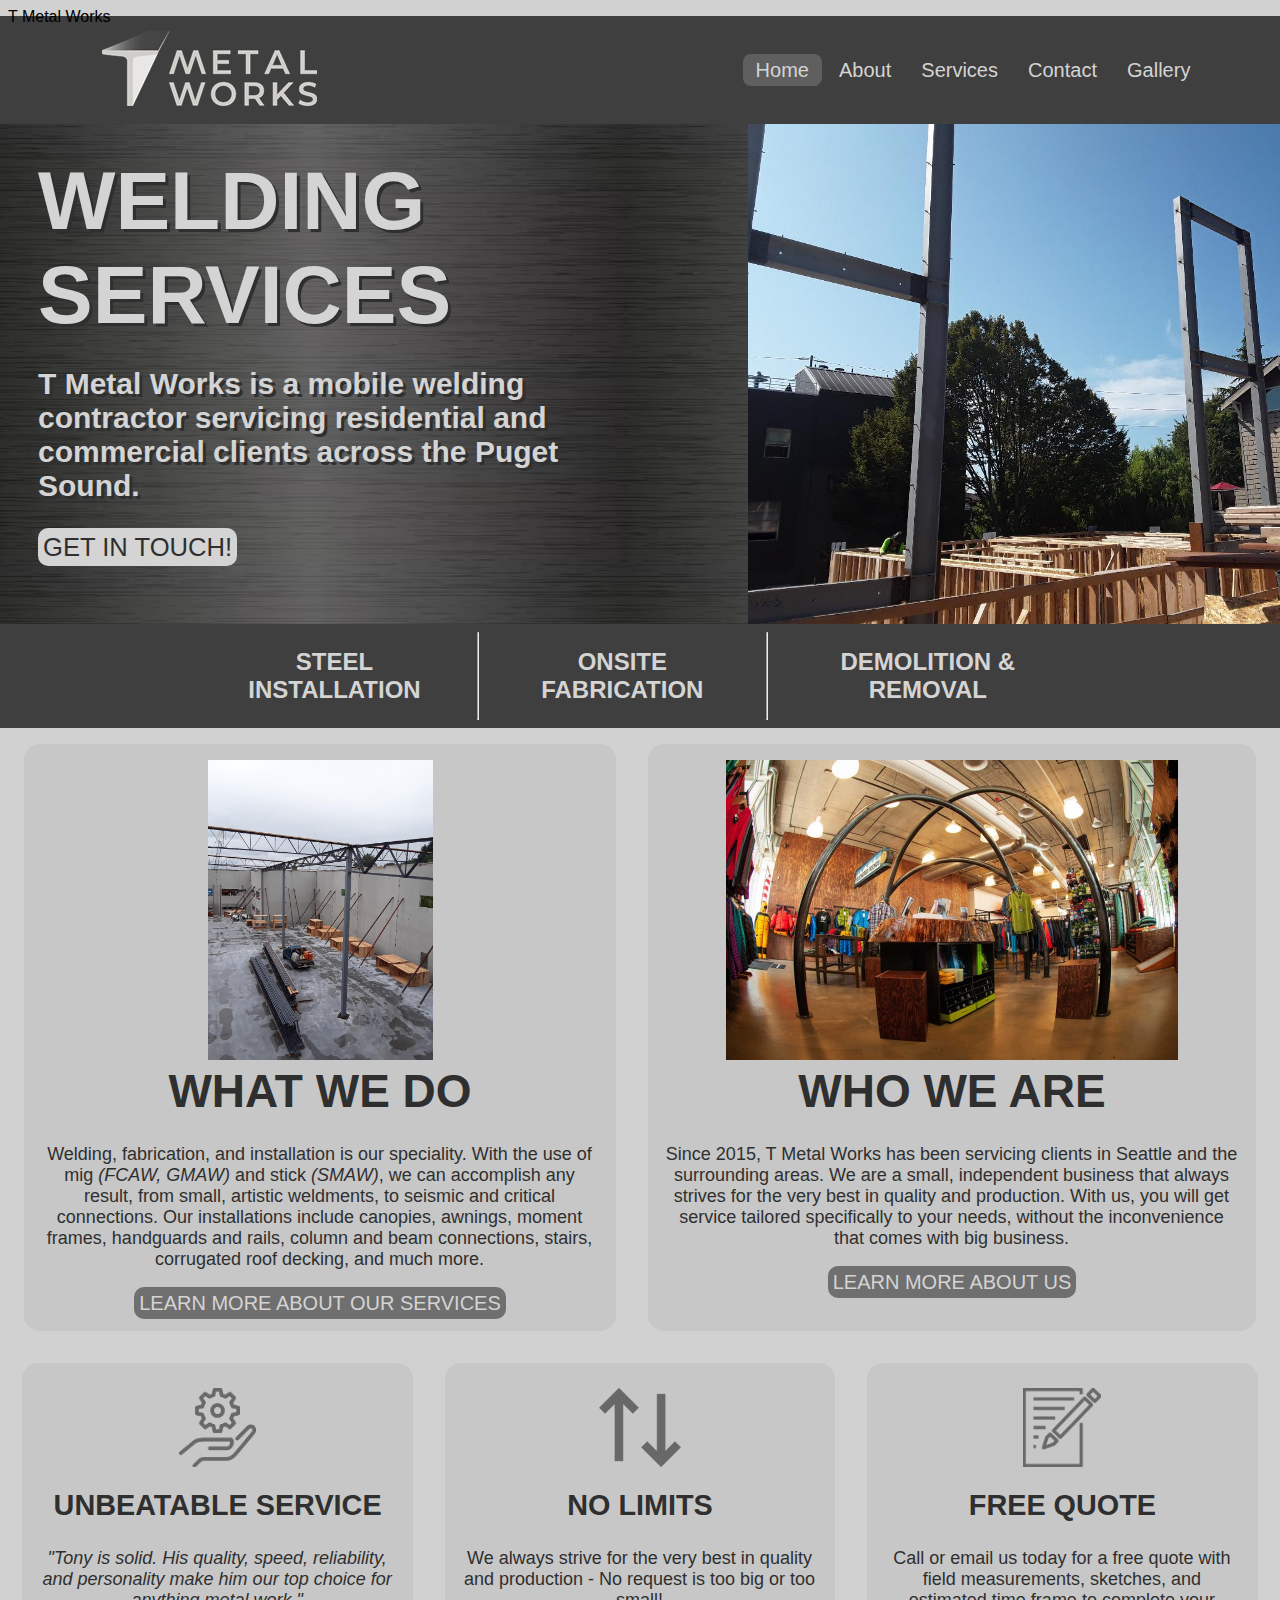
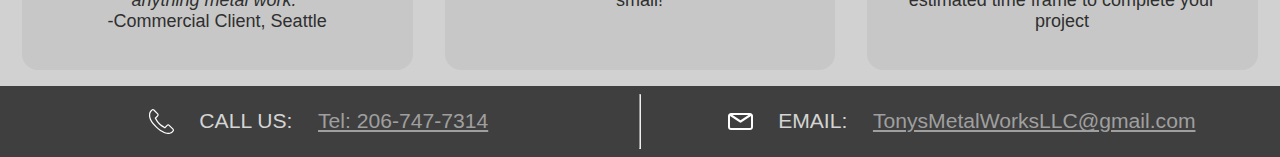
==== commit 8305e5fe: "Update index.html" ====
--- a/index.html
+++ b/index.html
@@ -3,6 +3,7 @@
     <head>
         <meta charset="UTF-8">
         <meta name="viewport" content="width=device-width, minimum-scale=1.0">
+        <meta name="description" content="T Metal Works is a mobile welding contractor servicing residential and commercial clients across the Puget Sound. Welding, fabrication, and installation is our speciality. Since 2015, T Metal Works has been servicing clients in Seattle and the surrounding areas. We are a small, independent business that always strives for the very best in quality and production. With us, you will get service tailored specifically to your needs, without the inconvenience that comes with big business."
         <title>T Metal Works</title>
         <link rel="stylesheet" href="styles.css">
     </head>
@@ -143,4 +144,4 @@
         </div>
         <script src="script.js"></script>
     </body>
-</html>+</html>
--- a/styles.css
+++ b/styles.css
@@ -83,7 +83,7 @@
 
 .steel, .slideshow-container {
     height: 500px;
-    margin: 0 0 0 -10px;
+    margin: 0;
 }
 
 .slide {
@@ -197,6 +197,7 @@
     aspect-ratio: auto;
     width: 100%;
     margin: auto;
+    width: 100%;
 }
 
 .info-box h4 {
@@ -399,6 +400,11 @@
 .gallery-box hr {
     width: 50%;
     border-color: var(--gray2);
+    margin-bottom: 5px;
+}
+
+.gallery-box img {
+    border: 1px solid var(--gray4);
 }
 
 .hidden {
@@ -442,7 +448,6 @@
         height: fit-content;
         width: 100vw;
         aspect-ratio: 4 / 3;
-        margin-left: 5px;
     }
     .steel-text {
         text-align: center;
@@ -450,6 +455,10 @@
     .items-box {
         flex-direction: column;
         justify-content: center;
+
+    }
+    .steel-text {
+        text-align: center;
     }
 }
 
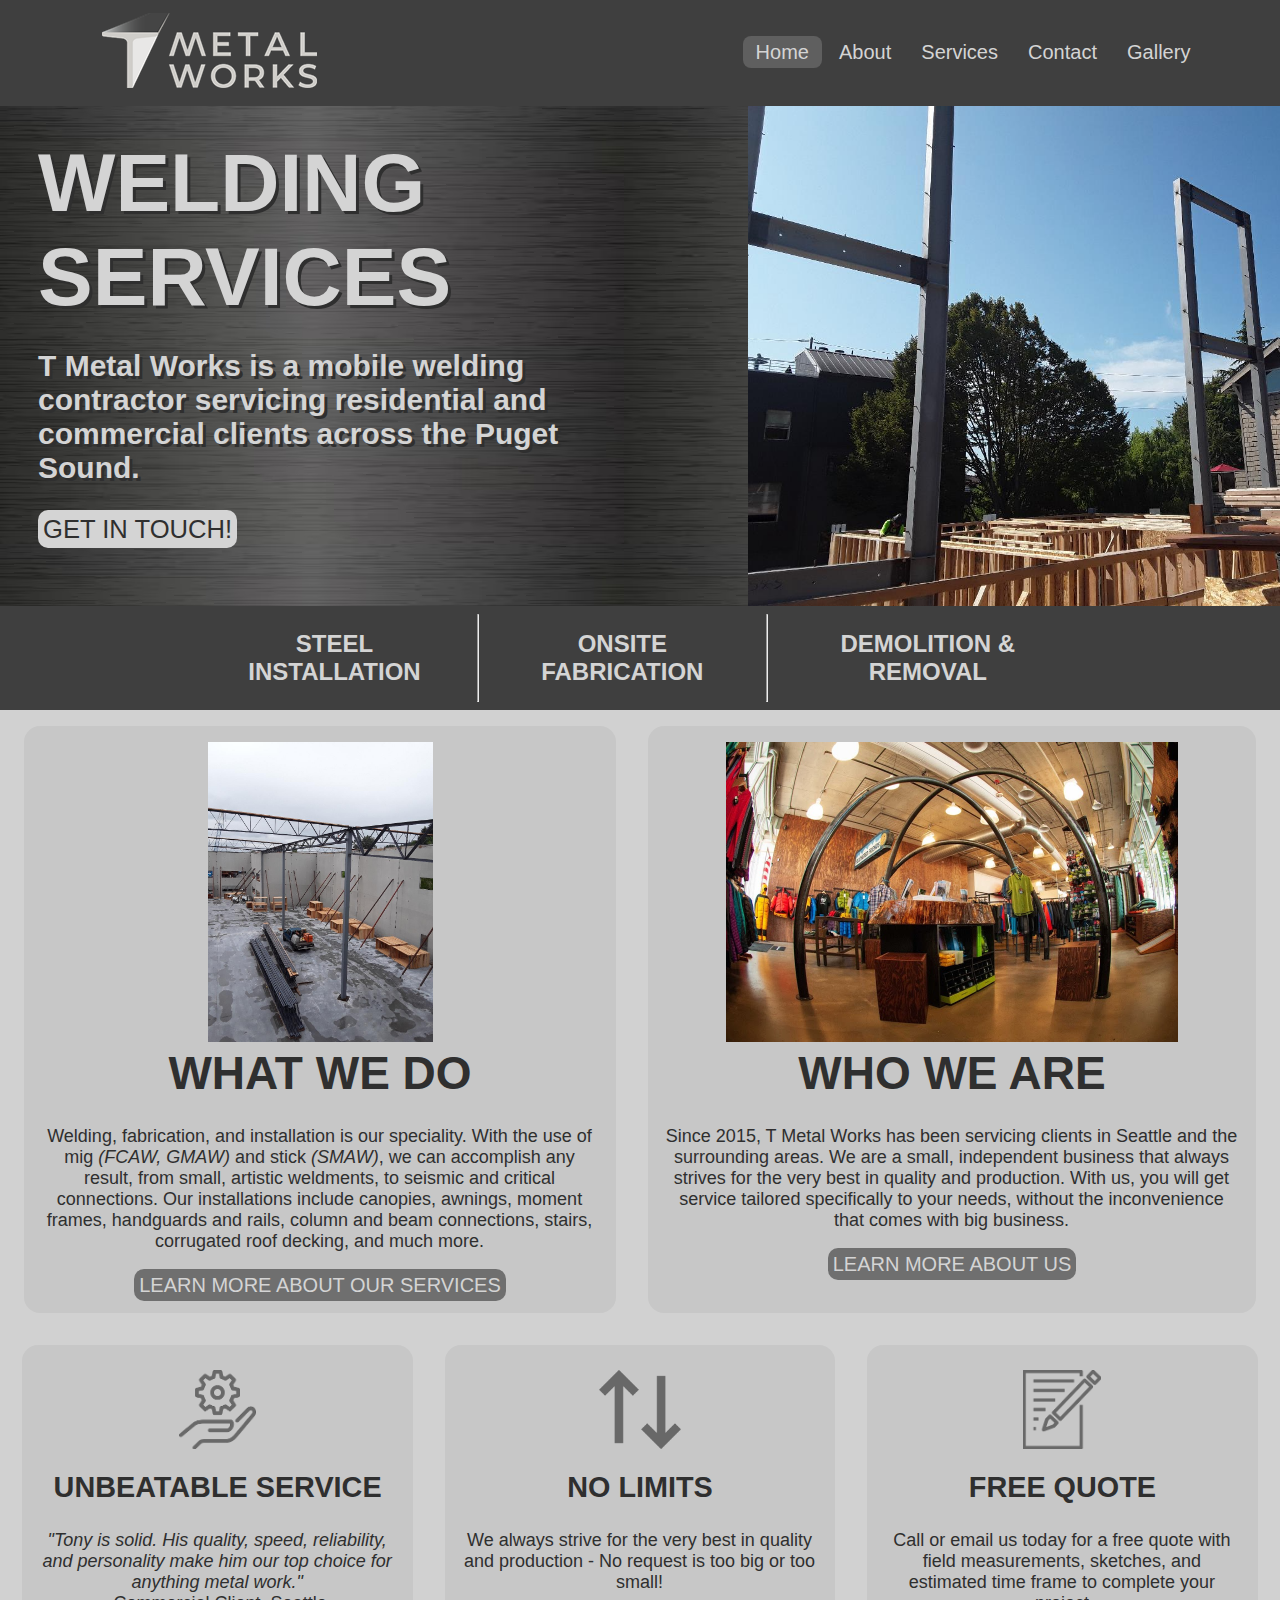
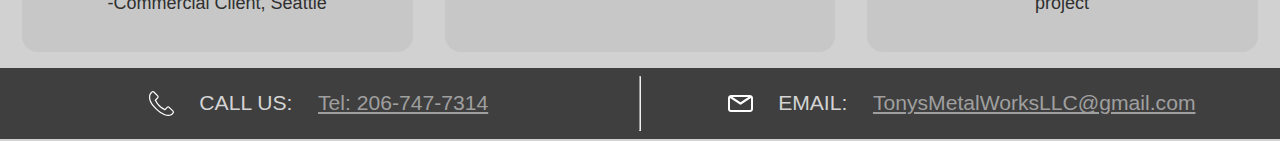
==== commit cf753ee9: "Update index.html" ====
--- a/index.html
+++ b/index.html
@@ -3,7 +3,7 @@
     <head>
         <meta charset="UTF-8">
         <meta name="viewport" content="width=device-width, minimum-scale=1.0">
-        <meta name="description" content="T Metal Works is a mobile welding contractor servicing residential and commercial clients across the Puget Sound. Welding, fabrication, and installation is our speciality. Since 2015, T Metal Works has been servicing clients in Seattle and the surrounding areas. We are a small, independent business that always strives for the very best in quality and production. With us, you will get service tailored specifically to your needs, without the inconvenience that comes with big business."
+        <meta name="description" content="T Metal Works is a mobile welding contractor servicing residential and commercial clients across the Puget Sound. Welding, fabrication, and installation is our speciality. T Metal Works services Seattle, King County, Kitsap County, and the surrounding areas.">
         <title>T Metal Works</title>
         <link rel="stylesheet" href="styles.css">
     </head>
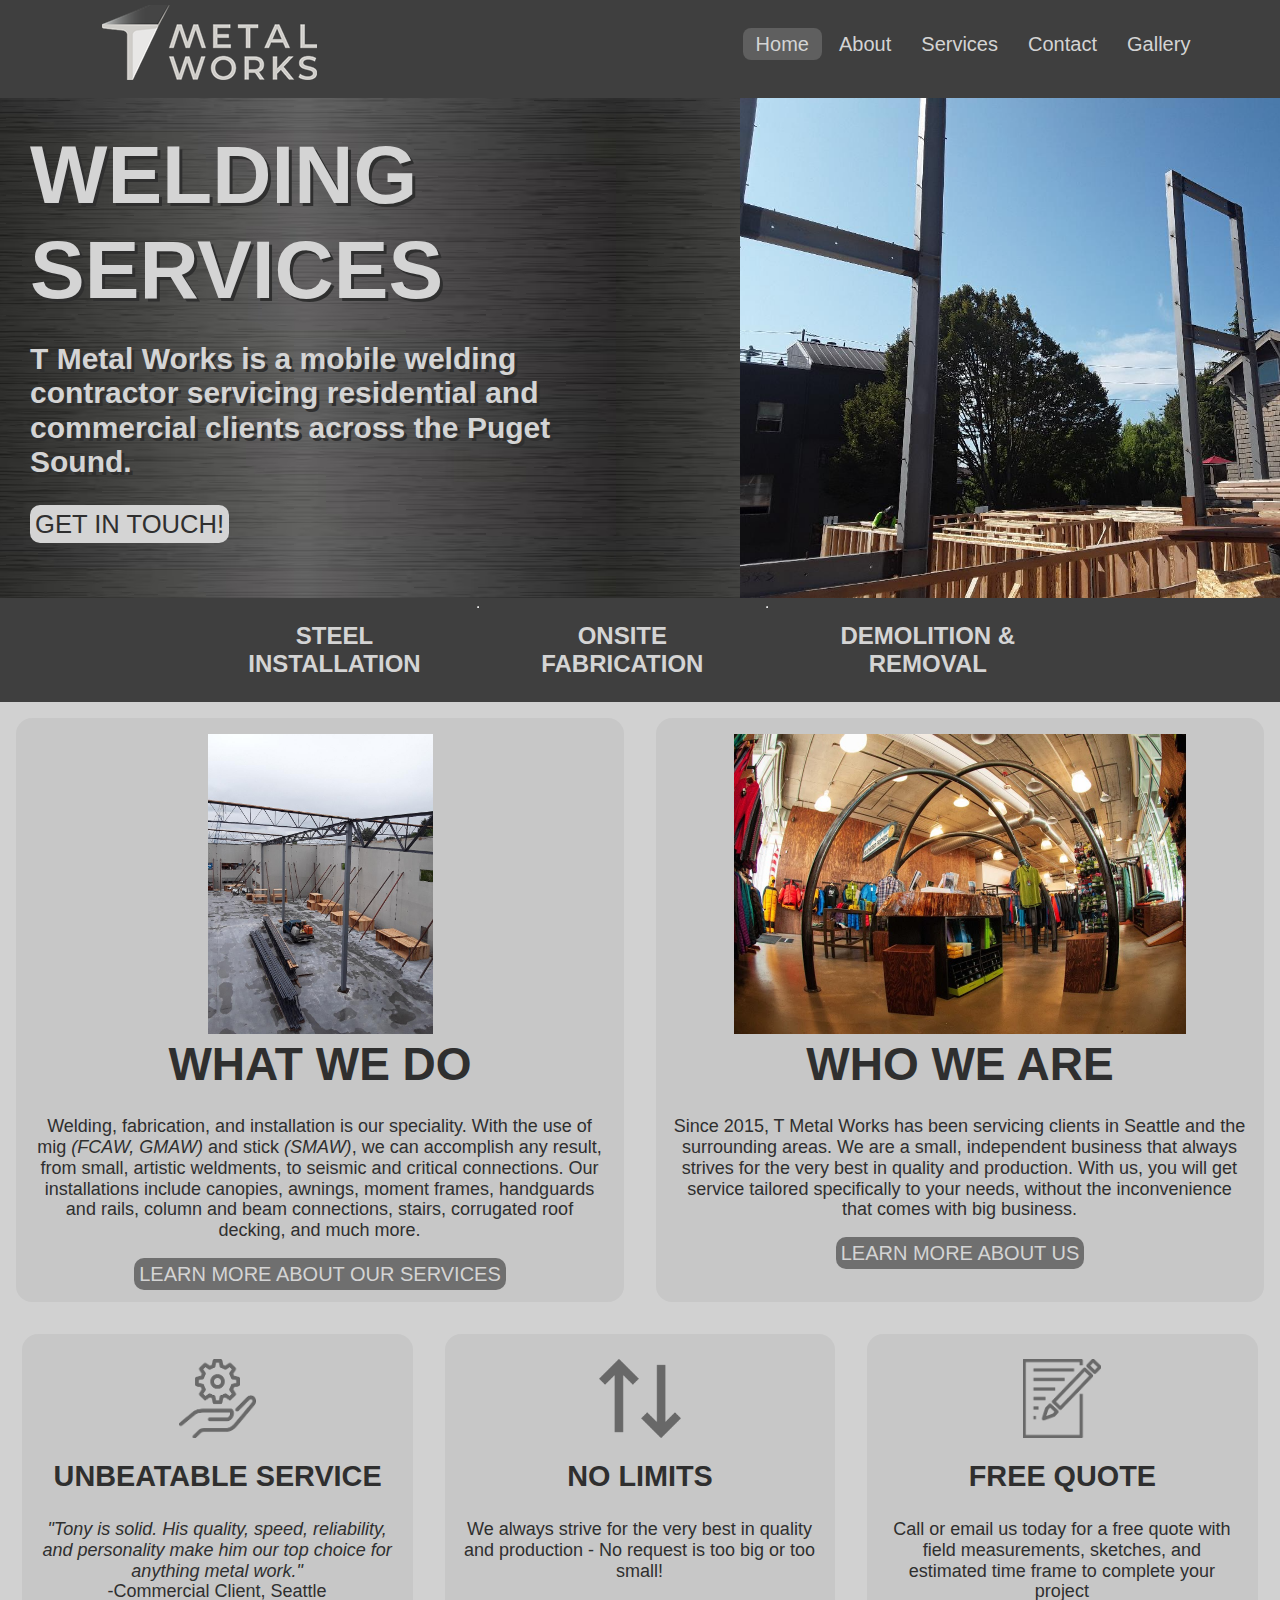
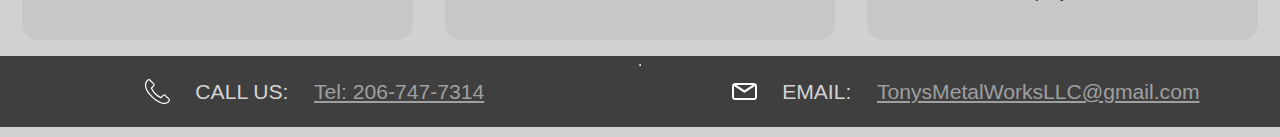
==== commit 91002767: "Update index.html" ====
--- a/index.html
+++ b/index.html
@@ -6,6 +6,7 @@
         <meta name="description" content="T Metal Works is a mobile welding contractor servicing residential and commercial clients across the Puget Sound. Welding, fabrication, and installation is our speciality. T Metal Works services Seattle, King County, Kitsap County, and the surrounding areas.">
         <title>T Metal Works</title>
         <link rel="stylesheet" href="styles.css">
+        <link rel="stylesheet" href="normalize.css">
     </head>
     <body>
         <!-- LANDING SECTION -->
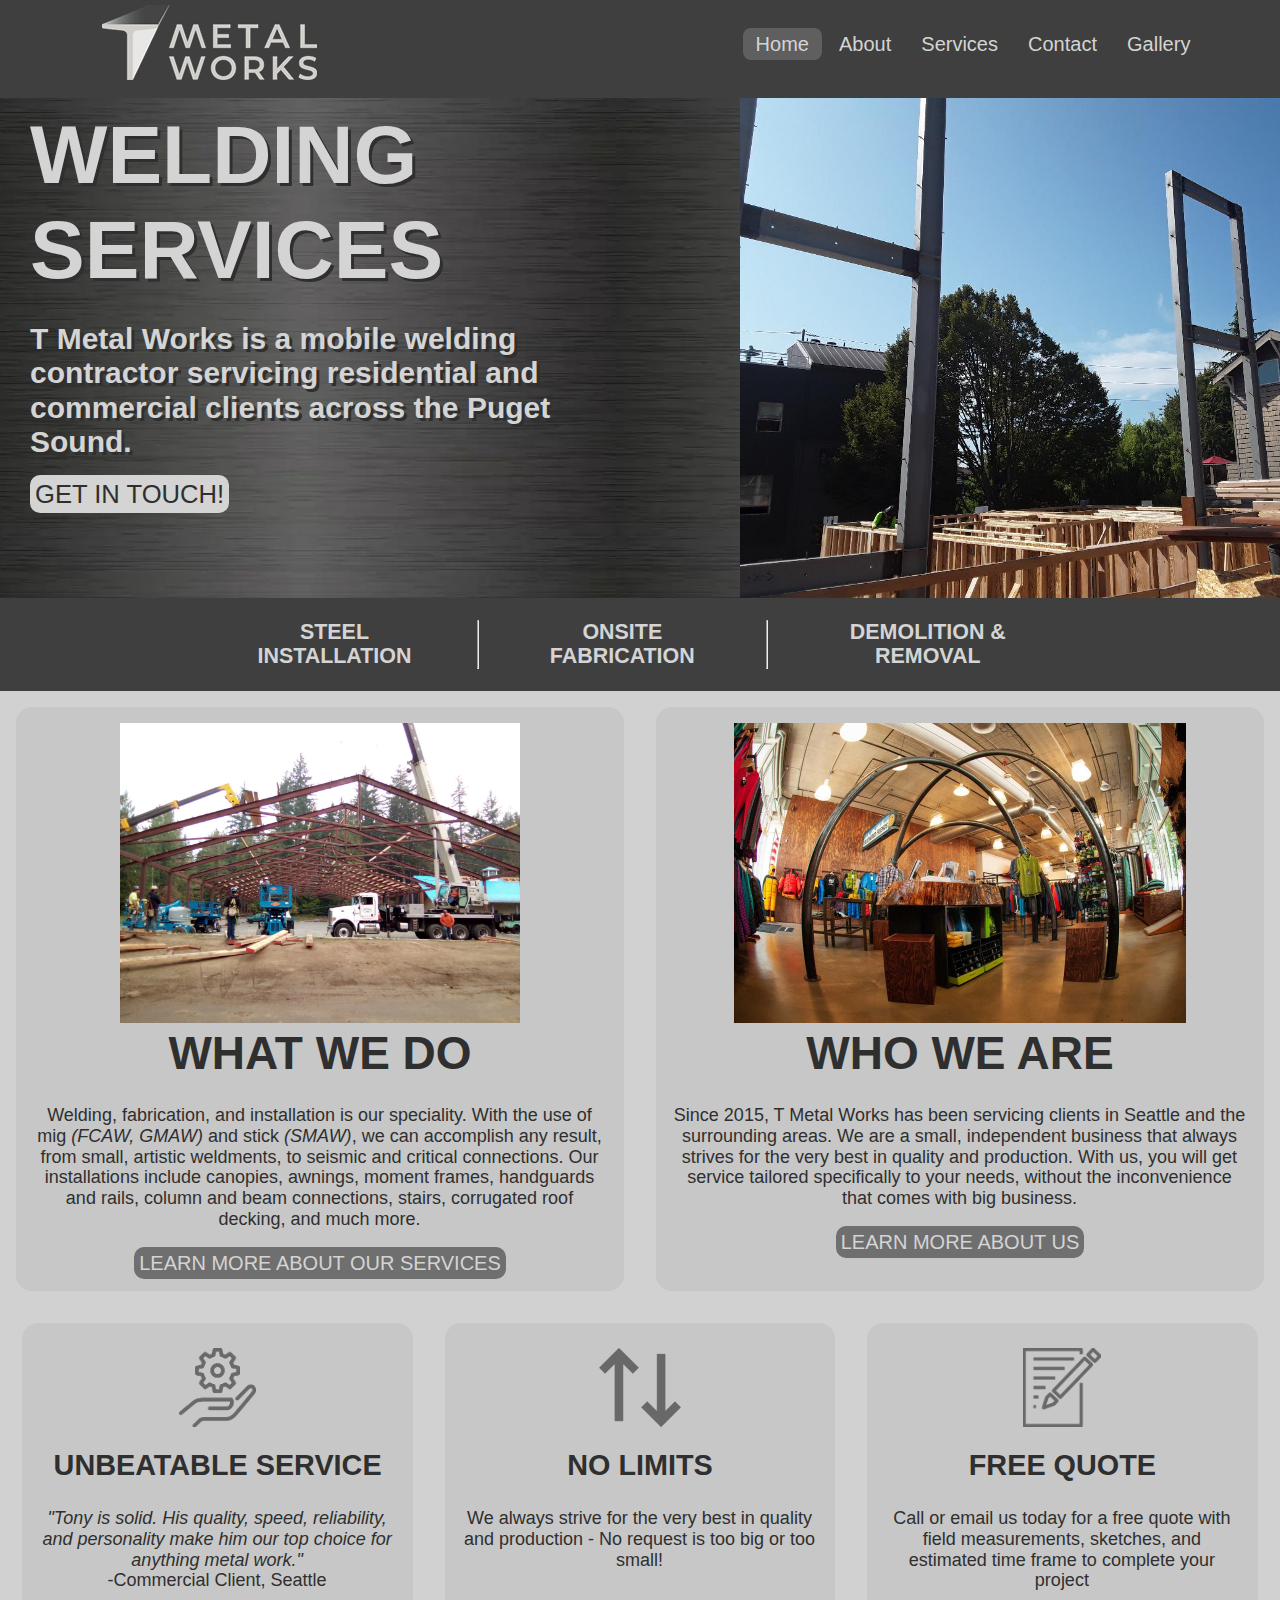
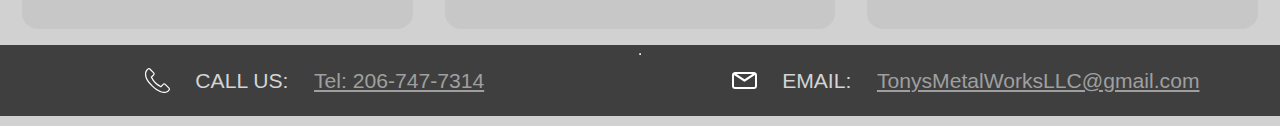
==== commit 5ef9c6db: "Update index.html" ====
--- a/index.html
+++ b/index.html
@@ -91,7 +91,7 @@
         <section id="infoSection">
             <div class="info-grid">
                 <div class="info-box">
-                    <img src="/images//TMWgallery/TMWcolumns5.webp" alt="placeholder"/>
+                    <img src="/images//TMWgallery/TMWcolumns1.webp" alt="placeholder"/>
                     <div class="info-box-text">
                         <h3>WHAT WE DO</h3>
                         <p>Welding, fabrication, and installation is our speciality. With the use of mig <i>(FCAW, GMAW)</i> and stick <i>(SMAW)</i>, we can accomplish any result, from small, artistic weldments, to seismic and critical connections. Our installations include canopies, awnings, moment frames, handguards and rails, column and beam connections, stairs, corrugated roof decking, and much more.</p>
--- a/styles.css
+++ b/styles.css
@@ -77,7 +77,7 @@
 /* --- LANDING & STEEL SECTIONS --- */
 .landing-page {
     display: flex;
-    background-image: url(/images/steel/seamless.avif);
+    background-image: url(/images/steel/seamless.webp);
     margin: 0 -10px;
 }
 
@@ -107,14 +107,14 @@
     text-shadow: 3px 3px var(--gray2);
 }
 
-h1 {
+.steel-text h1 {
     font-size: calc(3rem + 3vw);
-    margin-bottom: 5vw;
+    margin-bottom: 10vw;
 }
 
 h2 {
     font-size: calc(1.5rem + 1vw);
-    margin-bottom: 5vw;
+    margin-bottom: 10vw;
 }
 
 .steel-text a {
@@ -147,8 +147,13 @@
 
 .mid-bar h3 {
     text-align: center;
-    font-size: calc(0.7rem + 1vw);
+    font-size: calc(0.7rem + 0.8vw);
     padding: 0 3vw;
+}
+
+.mid-bar hr {
+    height: 50%;
+    margin: auto;
 }
 
 /* --- BOX TEMPLATES --- */
@@ -197,7 +202,6 @@
     aspect-ratio: auto;
     width: 100%;
     margin: auto;
-    width: 100%;
 }
 
 .info-box h4 {
@@ -426,7 +430,7 @@
 @media screen and (min-width: 480px) {
     .gallery-box {
         img {height: 500px;
-            width: fit-content;}
+            aspect-ratio: auto;}
     }
 }
 
@@ -447,6 +451,7 @@
     .slideshow-container, .slide img {
         height: fit-content;
         width: 100vw;
+        margin-left: 5px;
         aspect-ratio: 4 / 3;
     }
     .steel-text {
@@ -478,17 +483,17 @@
     } 
     .info-box img {
         height: 200px;
-        width: fit-content;}
+        aspect-ratio: auto;}
     .steel-text {
         width: 600px;
         margin-left: 50px;
         h1 {
             font-size: 82px;
             margin-bottom: 5px;
-            margin-top: 30px;
+            margin-top: 10px;
         }
         h2 {font-size: 30px;
-            margin-bottom: 30px;}
+            margin-bottom: 20px;}
     }
     .slideshow-container, .slide img {
         height: 500px;
